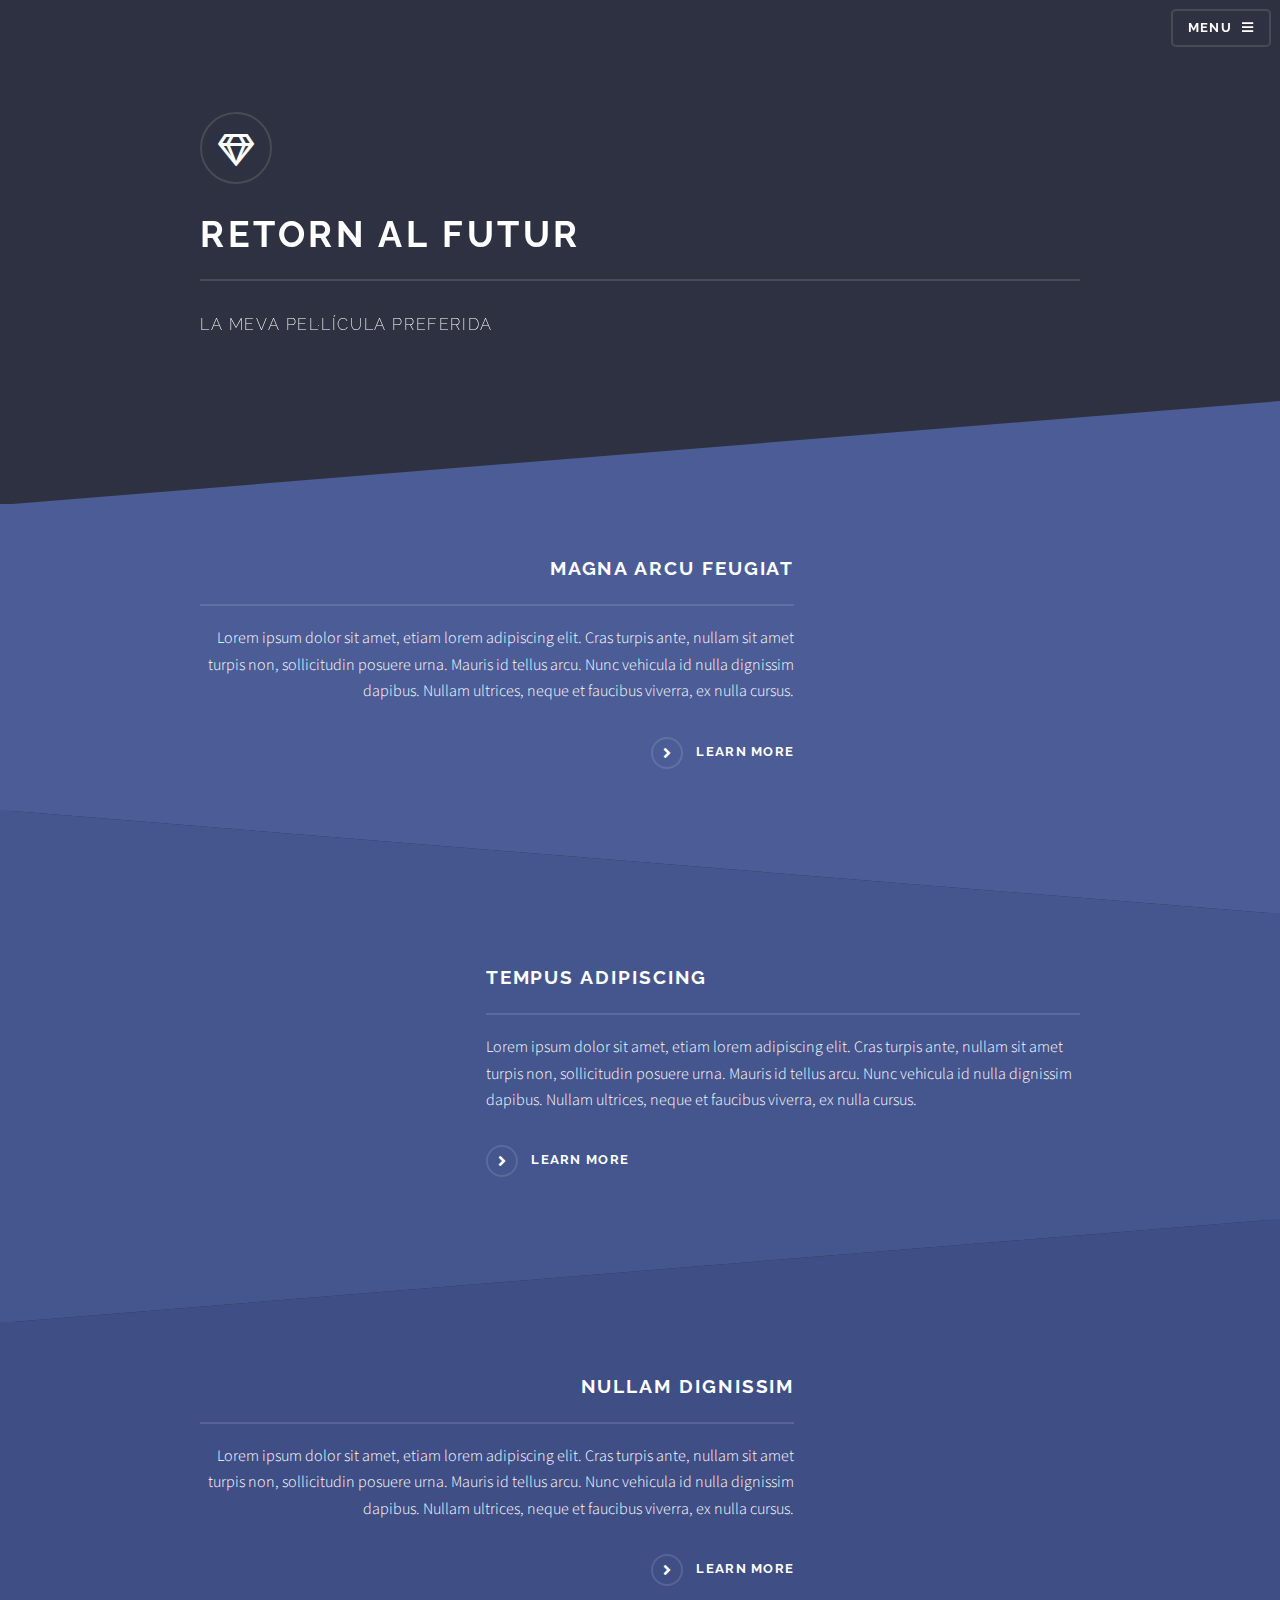
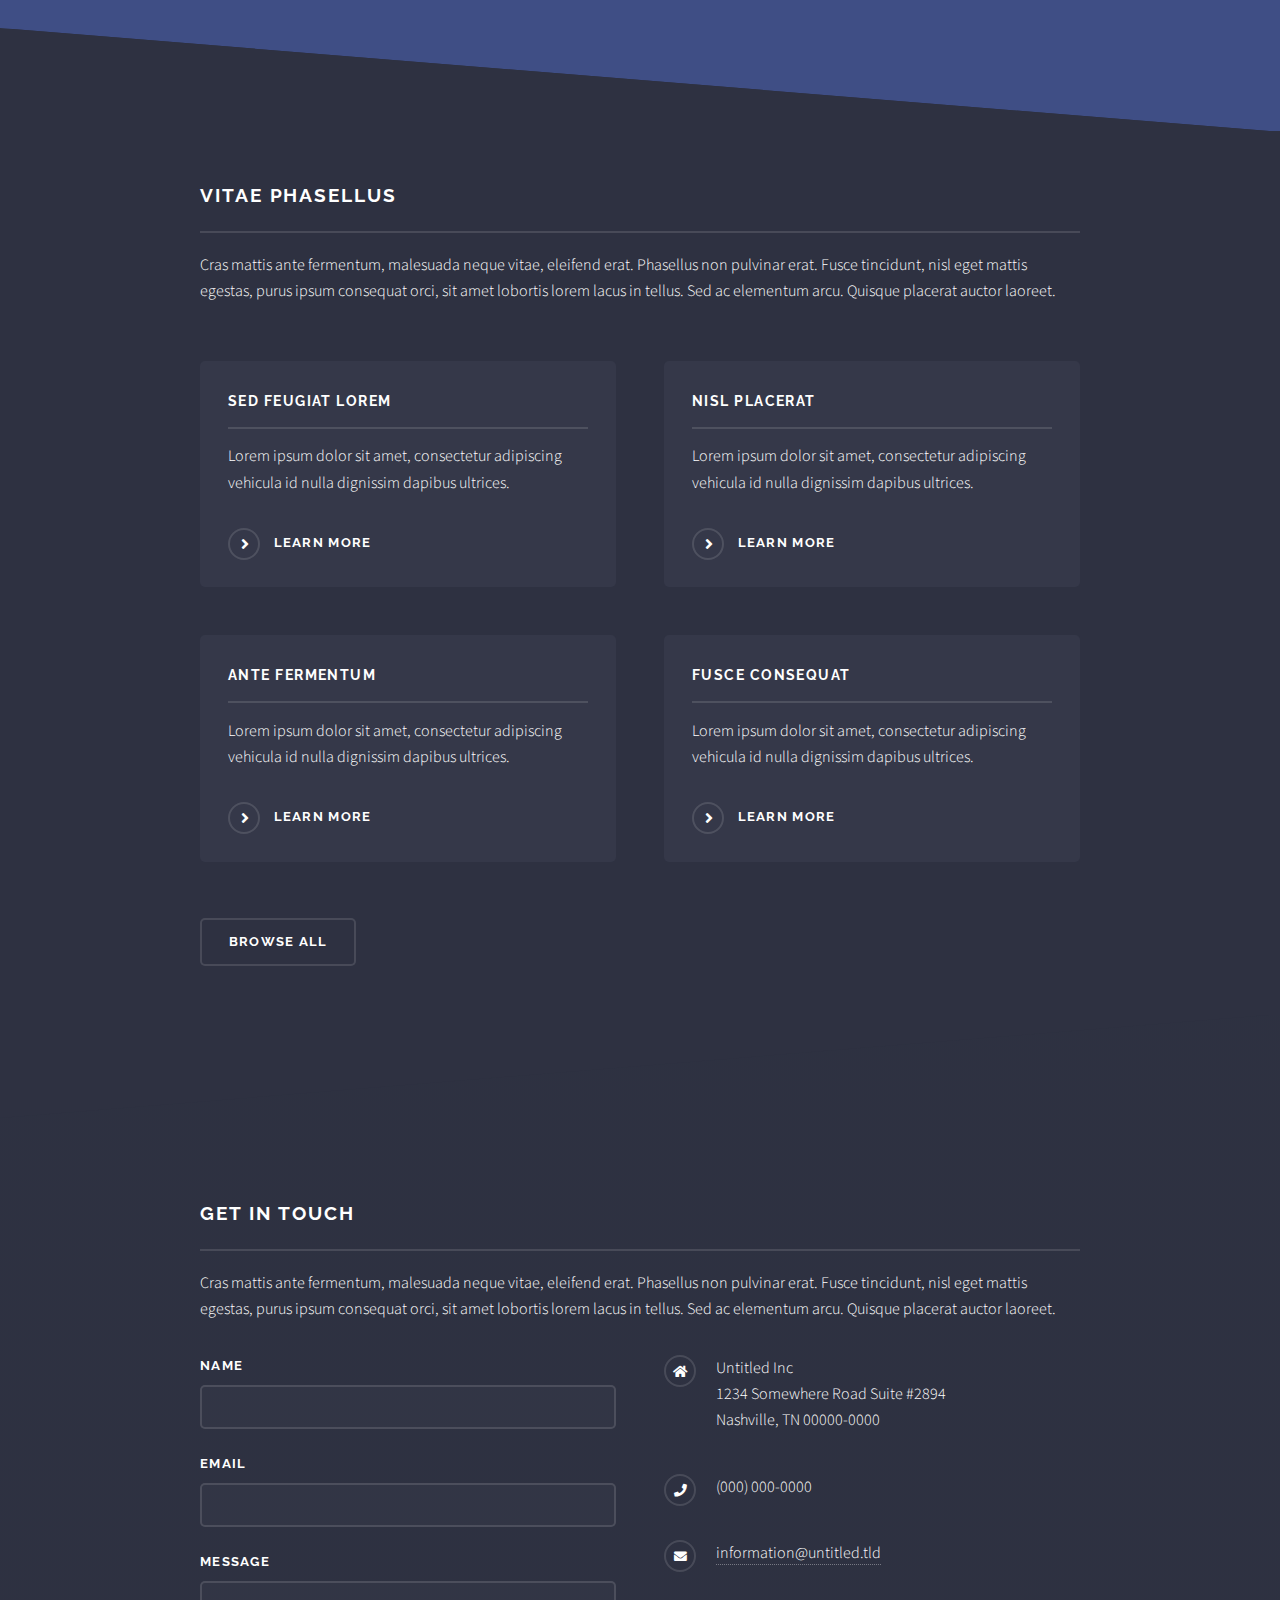
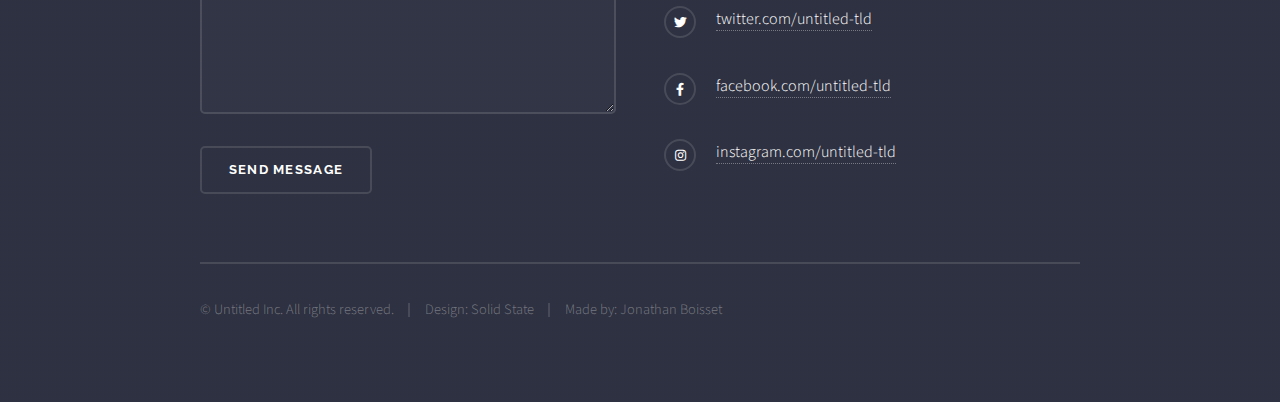
==== Practica4-CSS/Part2/index.html @ 4af4016e "Version 2" ====
<!DOCTYPE HTML>
<!--
	Solid State by HTML5 UP
	html5up.net | @ajlkn
	Free for personal and commercial use under the CCA 3.0 license (html5up.net/license)
-->
<html>
	<head>
		<title>La meva pel·lícula preferida</title>
		<meta charset="utf-8" />
		<meta name="viewport" content="width=device-width, initial-scale=1, user-scalable=no" />
		<link rel="stylesheet" href="assets/css/main.css" />
		<noscript><link rel="stylesheet" href="assets/css/noscript.css" /></noscript>
	</head>
	<body class="is-preload">

		<!-- Page Wrapper -->
			<div id="page-wrapper">

				<!-- Header -->
					<header id="header" class="alt">
						<h1><a href="index.html">La meva pel·lícula preferida</a></h1>
						<nav>
							<a href="#menu">Menu</a>
						</nav>
					</header>

				<!-- Menu -->
					<nav id="menu">
						<div class="inner">
							<h2>Menu</h2>
							<ul class="links">
								<li><a href="#">Inici</a></li>
								<li><a href="#">Biografíes</a></li>
								<li><a href="#">Plataformes</a></li>
								<li><a href="#">Trailer</a></li>
								<li><a href="#">Opinións</a></li>
							</ul>
							<a href="#" class="close">Close</a>
						</div>
					</nav>

				<!-- Banner -->
					<section id="banner">
						<div class="inner">
							<div class="logo"><span class="icon fa-gem"></span></div>
							<h2>RETORN AL FUTUR</h2>
							<p>La meva pel·lícula preferida</p>
						</div>
					</section>

				<!-- Wrapper -->
					<section id="wrapper">

						<!-- One -->
							<section id="one" class="wrapper spotlight style1">
								<div class="inner">
									<a href="#" class="image"><img src="images/pic01.jpg" alt="" /></a>
									<div class="content">
										<h2 class="major">Magna arcu feugiat</h2>
										<p>Lorem ipsum dolor sit amet, etiam lorem adipiscing elit. Cras turpis ante, nullam sit amet turpis non, sollicitudin posuere urna. Mauris id tellus arcu. Nunc vehicula id nulla dignissim dapibus. Nullam ultrices, neque et faucibus viverra, ex nulla cursus.</p>
										<a href="#" class="special">Learn more</a>
									</div>
								</div>
							</section>

						<!-- Two -->
							<section id="two" class="wrapper alt spotlight style2">
								<div class="inner">
									<a href="#" class="image"><img src="images/pic02.jpg" alt="" /></a>
									<div class="content">
										<h2 class="major">Tempus adipiscing</h2>
										<p>Lorem ipsum dolor sit amet, etiam lorem adipiscing elit. Cras turpis ante, nullam sit amet turpis non, sollicitudin posuere urna. Mauris id tellus arcu. Nunc vehicula id nulla dignissim dapibus. Nullam ultrices, neque et faucibus viverra, ex nulla cursus.</p>
										<a href="#" class="special">Learn more</a>
									</div>
								</div>
							</section>

						<!-- Three -->
							<section id="three" class="wrapper spotlight style3">
								<div class="inner">
									<a href="#" class="image"><img src="images/pic03.jpg" alt="" /></a>
									<div class="content">
										<h2 class="major">Nullam dignissim</h2>
										<p>Lorem ipsum dolor sit amet, etiam lorem adipiscing elit. Cras turpis ante, nullam sit amet turpis non, sollicitudin posuere urna. Mauris id tellus arcu. Nunc vehicula id nulla dignissim dapibus. Nullam ultrices, neque et faucibus viverra, ex nulla cursus.</p>
										<a href="#" class="special">Learn more</a>
									</div>
								</div>
							</section>

						<!-- Four -->
							<section id="four" class="wrapper alt style1">
								<div class="inner">
									<h2 class="major">Vitae phasellus</h2>
									<p>Cras mattis ante fermentum, malesuada neque vitae, eleifend erat. Phasellus non pulvinar erat. Fusce tincidunt, nisl eget mattis egestas, purus ipsum consequat orci, sit amet lobortis lorem lacus in tellus. Sed ac elementum arcu. Quisque placerat auctor laoreet.</p>
									<section class="features">
										<article>
											<a href="#" class="image"><img src="images/pic04.jpg" alt="" /></a>
											<h3 class="major">Sed feugiat lorem</h3>
											<p>Lorem ipsum dolor sit amet, consectetur adipiscing vehicula id nulla dignissim dapibus ultrices.</p>
											<a href="#" class="special">Learn more</a>
										</article>
										<article>
											<a href="#" class="image"><img src="images/pic05.jpg" alt="" /></a>
											<h3 class="major">Nisl placerat</h3>
											<p>Lorem ipsum dolor sit amet, consectetur adipiscing vehicula id nulla dignissim dapibus ultrices.</p>
											<a href="#" class="special">Learn more</a>
										</article>
										<article>
											<a href="#" class="image"><img src="images/pic06.jpg" alt="" /></a>
											<h3 class="major">Ante fermentum</h3>
											<p>Lorem ipsum dolor sit amet, consectetur adipiscing vehicula id nulla dignissim dapibus ultrices.</p>
											<a href="#" class="special">Learn more</a>
										</article>
										<article>
											<a href="#" class="image"><img src="images/pic07.jpg" alt="" /></a>
											<h3 class="major">Fusce consequat</h3>
											<p>Lorem ipsum dolor sit amet, consectetur adipiscing vehicula id nulla dignissim dapibus ultrices.</p>
											<a href="#" class="special">Learn more</a>
										</article>
									</section>
									<ul class="actions">
										<li><a href="#" class="button">Browse All</a></li>
									</ul>
								</div>
							</section>

					</section>

				<!-- Footer -->
					<section id="footer">
						<div class="inner">
							<h2 class="major">Get in touch</h2>
							<p>Cras mattis ante fermentum, malesuada neque vitae, eleifend erat. Phasellus non pulvinar erat. Fusce tincidunt, nisl eget mattis egestas, purus ipsum consequat orci, sit amet lobortis lorem lacus in tellus. Sed ac elementum arcu. Quisque placerat auctor laoreet.</p>
							<form method="post" action="#">
								<div class="fields">
									<div class="field">
										<label for="name">Name</label>
										<input type="text" name="name" id="name" />
									</div>
									<div class="field">
										<label for="email">Email</label>
										<input type="email" name="email" id="email" />
									</div>
									<div class="field">
										<label for="message">Message</label>
										<textarea name="message" id="message" rows="4"></textarea>
									</div>
								</div>
								<ul class="actions">
									<li><input type="submit" value="Send Message" /></li>
								</ul>
							</form>
							<ul class="contact">
								<li class="icon solid fa-home">
									Untitled Inc<br />
									1234 Somewhere Road Suite #2894<br />
									Nashville, TN 00000-0000
								</li>
								<li class="icon solid fa-phone">(000) 000-0000</li>
								<li class="icon solid fa-envelope"><a href="#">information@untitled.tld</a></li>
								<li class="icon brands fa-twitter"><a href="#">twitter.com/untitled-tld</a></li>
								<li class="icon brands fa-facebook-f"><a href="#">facebook.com/untitled-tld</a></li>
								<li class="icon brands fa-instagram"><a href="#">instagram.com/untitled-tld</a></li>
							</ul>
							<ul class="copyright">
								<li>&copy; Untitled Inc. All rights reserved.</li><li>Design: Solid State</li><li>Made by: Jonathan Boisset</li>
							</ul>
						</div>
					</section>

			</div>

		<!-- Scripts -->
			<script src="assets/js/jquery.min.js"></script>
			<script src="assets/js/jquery.scrollex.min.js"></script>
			<script src="assets/js/browser.min.js"></script>
			<script src="assets/js/breakpoints.min.js"></script>
			<script src="assets/js/util.js"></script>
			<script src="assets/js/main.js"></script>

	</body>
</html>
---- Practica4-CSS/Part2/assets/css/main.css ----
@import url(fontawesome-all.min.css);
@import url("https://fonts.googleapis.com/css?family=Raleway:200,700|Source+Sans+Pro:300,600,300italic,600italic");

/*
	Solid State by HTML5 UP
	html5up.net | @ajlkn
	Free for personal and commercial use under the CCA 3.0 license (html5up.net/license)
*/

html, body, div, span, applet, object,
iframe, h1, h2, h3, h4, h5, h6, p, blockquote,
pre, a, abbr, acronym, address, big, cite,
code, del, dfn, em, img, ins, kbd, q, s, samp,
small, strike, strong, sub, sup, tt, var, b,
u, i, center, dl, dt, dd, ol, ul, li, fieldset,
form, label, legend, table, caption, tbody,
tfoot, thead, tr, th, td, article, aside,
canvas, details, embed, figure, figcaption,
footer, header, hgroup, menu, nav, output, ruby,
section, summary, time, mark, audio, video {
	margin: 0;
	padding: 0;
	border: 0;
	font-size: 100%;
	font: inherit;
	vertical-align: baseline;}

article, aside, details, figcaption, figure,
footer, header, hgroup, menu, nav, section {
	display: block;}

body {
	line-height: 1;
}

ol, ul {
	list-style: none;
}

blockquote, q {
	quotes: none;
}

	blockquote:before, blockquote:after, q:before, q:after {
		content: '';
		content: none;
	}

table {
	border-collapse: collapse;
	border-spacing: 0;
}

body {
	-webkit-text-size-adjust: none;
}

mark {
	background-color: transparent;
	color: inherit;
}

input::-moz-focus-inner {
	border: 0;
	padding: 0;
}

input, select, textarea {
	-moz-appearance: none;
	-webkit-appearance: none;
	-ms-appearance: none;
	appearance: none;
}

/* Basic */

	@-ms-viewport {
		width: device-width;
	}

	body {
		-ms-overflow-style: scrollbar;
	}

	@media screen and (max-width: 480px) {

		html, body {
			min-width: 320px;
		}

	}

	html {
		box-sizing: border-box;
	}

	*, *:before, *:after {
		box-sizing: inherit;
	}

	body {
		background-color: #2e3141;
		background-image: linear-gradient(to top, rgba(46, 49, 65, 0.8), rgba(46, 49, 65, 0.8)), url("../../images/bg.jpg");
		background-size: auto, cover;
		background-attachment: fixed, fixed;
		background-position: center, center;
	}

		body.is-preload *, body.is-preload *:before, body.is-preload *:after {
			-moz-animation: none !important;
			-webkit-animation: none !important;
			-ms-animation: none !important;
			animation: none !important;
			-moz-transition: none !important;
			-webkit-transition: none !important;
			-ms-transition: none !important;
			transition: none !important;
		}

/* Type */

	body, input, select, textarea {
		color: #ffffff;
		font-family: "Source Sans Pro", Helvetica, sans-serif;
		font-size: 16.5pt;
		font-weight: 300;
		line-height: 1.65;
	}

		@media screen and (max-width: 1680px) {

			body, input, select, textarea {
				font-size: 13pt;
			}

		}

		@media screen and (max-width: 1280px) {

			body, input, select, textarea {
				font-size: 12pt;
			}

		}

		@media screen and (max-width: 980px) {

			body, input, select, textarea {
				font-size: 12pt;
			}

		}

		@media screen and (max-width: 736px) {

			body, input, select, textarea {
				font-size: 12pt;
			}

		}

		@media screen and (max-width: 480px) {

			body, input, select, textarea {
				font-size: 12pt;
			}

		}

	a {
		-moz-transition: color 0.2s ease-in-out, border-bottom-color 0.2s ease-in-out;
		-webkit-transition: color 0.2s ease-in-out, border-bottom-color 0.2s ease-in-out;
		-ms-transition: color 0.2s ease-in-out, border-bottom-color 0.2s ease-in-out;
		transition: color 0.2s ease-in-out, border-bottom-color 0.2s ease-in-out;
		border-bottom: dotted 1px rgba(255, 255, 255, 0.35);
		color: #ffffff;
		text-decoration: none;
	}

		a:hover {
			border-bottom-color: transparent;
			color: #ffffff !important;
		}

		a.special:not(.button) {
			text-decoration: none;
			border-bottom: 0;
			display: block;
			font-family: Raleway, Helvetica, sans-serif;
			font-size: 0.8em;
			font-weight: 700;
			letter-spacing: 0.1em;
			margin: 0 0 2em 0;
			text-transform: uppercase;
		}

			a.special:not(.button):before {
				-moz-osx-font-smoothing: grayscale;
				-webkit-font-smoothing: antialiased;
				display: inline-block;
				font-style: normal;
				font-variant: normal;
				text-rendering: auto;
				line-height: 1;
				text-transform: none !important;
				font-family: 'Font Awesome 5 Free';
				font-weight: 900;
			}

			a.special:not(.button):before {
				-moz-transition: background-color 0.2s ease-in-out;
				-webkit-transition: background-color 0.2s ease-in-out;
				-ms-transition: background-color 0.2s ease-in-out;
				transition: background-color 0.2s ease-in-out;
				border-radius: 100%;
				border: solid 2px rgba(255, 255, 255, 0.125);
				content: '\f105';
				display: inline-block;
				font-size: 1.25em;
				height: 2em;
				line-height: 1.75em;
				margin-right: 0.85em;
				text-align: center;
				text-indent: 0.15em;
				vertical-align: middle;
				width: 2em;
			}

			a.special:not(.button):hover:before {
				background-color: rgba(255, 255, 255, 0.025);
			}

			a.special:not(.button):active:before {
				background-color: rgba(255, 255, 255, 0.075);
			}

	strong, b {
		color: #ffffff;
		font-weight: 600;
	}

	em, i {
		font-style: italic;
	}

	p {
		margin: 0 0 2em 0;
	}

	h1, h2, h3, h4, h5, h6 {
		color: #ffffff;
		font-family: Raleway, Helvetica, sans-serif;
		font-weight: 700;
		letter-spacing: 0.1em;
		margin: 0 0 1em 0;
		text-transform: uppercase;
	}

		h1 a, h2 a, h3 a, h4 a, h5 a, h6 a {
			color: inherit;
			text-decoration: none;
			border-bottom: 0;
		}

		h1 span, h2 span, h3 span, h4 span, h5 span, h6 span {
			font-weight: 200;
		}

		h1.major, h2.major, h3.major, h4.major, h5.major, h6.major {
			padding-bottom: 1em;
			border-bottom: solid 2px rgba(255, 255, 255, 0.125);
		}

	h2 {
		font-size: 1.2em;
	}

	h3 {
		font-size: 0.9em;
	}

	h4 {
		font-size: 0.7em;
	}

	h5 {
		font-size: 0.7em;
	}

	h6 {
		font-size: 0.7em;
	}

	@media screen and (max-width: 736px) {

		h2 {
			font-size: 1em;
		}

		h3 {
			font-size: 0.8em;
		}

	}

	sub {
		font-size: 0.8em;
		position: relative;
		top: 0.5em;
	}

	sup {
		font-size: 0.8em;
		position: relative;
		top: -0.5em;
	}

	blockquote {
		border-left: solid 4px rgba(255, 255, 255, 0.125);
		font-style: italic;
		margin: 0 0 2em 0;
		padding: 0.5em 0 0.5em 2em;
	}

	code {
		background: rgba(255, 255, 255, 0.025);
		border-radius: 5px;
		border: solid 2px rgba(255, 255, 255, 0.125);
		font-family: "Courier New", monospace;
		font-size: 0.9em;
		margin: 0 0.25em;
		padding: 0.25em 0.65em;
	}

	pre {
		-webkit-overflow-scrolling: touch;
		font-family: "Courier New", monospace;
		font-size: 0.9em;
		margin: 0 0 2em 0;
	}

		pre code {
			display: block;
			line-height: 1.75em;
			padding: 1em 1.5em;
			overflow-x: auto;
		}

	hr {
		border: 0;
		border-bottom: solid 2px rgba(255, 255, 255, 0.125);
		margin: 2.5em 0;
	}

		hr.major {
			margin: 4em 0;
		}

	.align-left {
		text-align: left;
	}

	.align-center {
		text-align: center;
	}

	.align-right {
		text-align: right;
	}

/* Row */

	.row {
		display: flex;
		flex-wrap: wrap;
		box-sizing: border-box;
		align-items: stretch;
	}

		.row > * {
			box-sizing: border-box;
		}

		.row.gtr-uniform > * > :last-child {
			margin-bottom: 0;
		}

		.row.aln-left {
			justify-content: flex-start;
		}

		.row.aln-center {
			justify-content: center;
		}

		.row.aln-right {
			justify-content: flex-end;
		}

		.row.aln-top {
			align-items: flex-start;
		}

		.row.aln-middle {
			align-items: center;
		}

		.row.aln-bottom {
			align-items: flex-end;
		}

		.row > .imp {
			order: -1;
		}

		.row > .col-1 {
			width: 8.33333%;
		}

		.row > .off-1 {
			margin-left: 8.33333%;
		}

		.row > .col-2 {
			width: 16.66667%;
		}

		.row > .off-2 {
			margin-left: 16.66667%;
		}

		.row > .col-3 {
			width: 25%;
		}

		.row > .off-3 {
			margin-left: 25%;
		}

		.row > .col-4 {
			width: 33.33333%;
		}

		.row > .off-4 {
			margin-left: 33.33333%;
		}

		.row > .col-5 {
			width: 41.66667%;
		}

		.row > .off-5 {
			margin-left: 41.66667%;
		}

		.row > .col-6 {
			width: 50%;
		}

		.row > .off-6 {
			margin-left: 50%;
		}

		.row > .col-7 {
			width: 58.33333%;
		}

		.row > .off-7 {
			margin-left: 58.33333%;
		}

		.row > .col-8 {
			width: 66.66667%;
		}

		.row > .off-8 {
			margin-left: 66.66667%;
		}

		.row > .col-9 {
			width: 75%;
		}

		.row > .off-9 {
			margin-left: 75%;
		}

		.row > .col-10 {
			width: 83.33333%;
		}

		.row > .off-10 {
			margin-left: 83.33333%;
		}

		.row > .col-11 {
			width: 91.66667%;
		}

		.row > .off-11 {
			margin-left: 91.66667%;
		}

		.row > .col-12 {
			width: 100%;
		}

		.row > .off-12 {
			margin-left: 100%;
		}

		.row.gtr-0 {
			margin-top: 0;
			margin-left: 0em;
		}

			.row.gtr-0 > * {
				padding: 0 0 0 0em;
			}

			.row.gtr-0.gtr-uniform {
				margin-top: 0em;
			}

				.row.gtr-0.gtr-uniform > * {
					padding-top: 0em;
				}

		.row.gtr-25 {
			margin-top: 0;
			margin-left: -0.4375em;
		}

			.row.gtr-25 > * {
				padding: 0 0 0 0.4375em;
			}

			.row.gtr-25.gtr-uniform {
				margin-top: -0.4375em;
			}

				.row.gtr-25.gtr-uniform > * {
					padding-top: 0.4375em;
				}

		.row.gtr-50 {
			margin-top: 0;
			margin-left: -0.875em;
		}

			.row.gtr-50 > * {
				padding: 0 0 0 0.875em;
			}

			.row.gtr-50.gtr-uniform {
				margin-top: -0.875em;
			}

				.row.gtr-50.gtr-uniform > * {
					padding-top: 0.875em;
				}

		.row {
			margin-top: 0;
			margin-left: -1.75em;
		}

			.row > * {
				padding: 0 0 0 1.75em;
			}

			.row.gtr-uniform {
				margin-top: -1.75em;
			}

				.row.gtr-uniform > * {
					padding-top: 1.75em;
				}

		.row.gtr-150 {
			margin-top: 0;
			margin-left: -2.625em;
		}

			.row.gtr-150 > * {
				padding: 0 0 0 2.625em;
			}

			.row.gtr-150.gtr-uniform {
				margin-top: -2.625em;
			}

				.row.gtr-150.gtr-uniform > * {
					padding-top: 2.625em;
				}

		.row.gtr-200 {
			margin-top: 0;
			margin-left: -3.5em;
		}

			.row.gtr-200 > * {
				padding: 0 0 0 3.5em;
			}

			.row.gtr-200.gtr-uniform {
				margin-top: -3.5em;
			}

				.row.gtr-200.gtr-uniform > * {
					padding-top: 3.5em;
				}

		@media screen and (max-width: 1680px) {

			.row {
				display: flex;
				flex-wrap: wrap;
				box-sizing: border-box;
				align-items: stretch;
			}

				.row > * {
					box-sizing: border-box;
				}

				.row.gtr-uniform > * > :last-child {
					margin-bottom: 0;
				}

				.row.aln-left {
					justify-content: flex-start;
				}

				.row.aln-center {
					justify-content: center;
				}

				.row.aln-right {
					justify-content: flex-end;
				}

				.row.aln-top {
					align-items: flex-start;
				}

				.row.aln-middle {
					align-items: center;
				}

				.row.aln-bottom {
					align-items: flex-end;
				}

				.row > .imp-xlarge {
					order: -1;
				}

				.row > .col-1-xlarge {
					width: 8.33333%;
				}

				.row > .off-1-xlarge {
					margin-left: 8.33333%;
				}

				.row > .col-2-xlarge {
					width: 16.66667%;
				}

				.row > .off-2-xlarge {
					margin-left: 16.66667%;
				}

				.row > .col-3-xlarge {
					width: 25%;
				}

				.row > .off-3-xlarge {
					margin-left: 25%;
				}

				.row > .col-4-xlarge {
					width: 33.33333%;
				}

				.row > .off-4-xlarge {
					margin-left: 33.33333%;
				}

				.row > .col-5-xlarge {
					width: 41.66667%;
				}

				.row > .off-5-xlarge {
					margin-left: 41.66667%;
				}

				.row > .col-6-xlarge {
					width: 50%;
				}

				.row > .off-6-xlarge {
					margin-left: 50%;
				}

				.row > .col-7-xlarge {
					width: 58.33333%;
				}

				.row > .off-7-xlarge {
					margin-left: 58.33333%;
				}

				.row > .col-8-xlarge {
					width: 66.66667%;
				}

				.row > .off-8-xlarge {
					margin-left: 66.66667%;
				}

				.row > .col-9-xlarge {
					width: 75%;
				}

				.row > .off-9-xlarge {
					margin-left: 75%;
				}

				.row > .col-10-xlarge {
					width: 83.33333%;
				}

				.row > .off-10-xlarge {
					margin-left: 83.33333%;
				}

				.row > .col-11-xlarge {
					width: 91.66667%;
				}

				.row > .off-11-xlarge {
					margin-left: 91.66667%;
				}

				.row > .col-12-xlarge {
					width: 100%;
				}

				.row > .off-12-xlarge {
					margin-left: 100%;
				}

				.row.gtr-0 {
					margin-top: 0;
					margin-left: 0em;
				}

					.row.gtr-0 > * {
						padding: 0 0 0 0em;
					}

					.row.gtr-0.gtr-uniform {
						margin-top: 0em;
					}

						.row.gtr-0.gtr-uniform > * {
							padding-top: 0em;
						}

				.row.gtr-25 {
					margin-top: 0;
					margin-left: -0.4375em;
				}

					.row.gtr-25 > * {
						padding: 0 0 0 0.4375em;
					}

					.row.gtr-25.gtr-uniform {
						margin-top: -0.4375em;
					}

						.row.gtr-25.gtr-uniform > * {
							padding-top: 0.4375em;
						}

				.row.gtr-50 {
					margin-top: 0;
					margin-left: -0.875em;
				}

					.row.gtr-50 > * {
						padding: 0 0 0 0.875em;
					}

					.row.gtr-50.gtr-uniform {
						margin-top: -0.875em;
					}

						.row.gtr-50.gtr-uniform > * {
							padding-top: 0.875em;
						}

				.row {
					margin-top: 0;
					margin-left: -1.75em;
				}

					.row > * {
						padding: 0 0 0 1.75em;
					}

					.row.gtr-uniform {
						margin-top: -1.75em;
					}

						.row.gtr-uniform > * {
							padding-top: 1.75em;
						}

				.row.gtr-150 {
					margin-top: 0;
					margin-left: -2.625em;
				}

					.row.gtr-150 > * {
						padding: 0 0 0 2.625em;
					}

					.row.gtr-150.gtr-uniform {
						margin-top: -2.625em;
					}

						.row.gtr-150.gtr-uniform > * {
							padding-top: 2.625em;
						}

				.row.gtr-200 {
					margin-top: 0;
					margin-left: -3.5em;
				}

					.row.gtr-200 > * {
						padding: 0 0 0 3.5em;
					}

					.row.gtr-200.gtr-uniform {
						margin-top: -3.5em;
					}

						.row.gtr-200.gtr-uniform > * {
							padding-top: 3.5em;
						}

		}

		@media screen and (max-width: 1280px) {

			.row {
				display: flex;
				flex-wrap: wrap;
				box-sizing: border-box;
				align-items: stretch;
			}

				.row > * {
					box-sizing: border-box;
				}

				.row.gtr-uniform > * > :last-child {
					margin-bottom: 0;
				}

				.row.aln-left {
					justify-content: flex-start;
				}

				.row.aln-center {
					justify-content: center;
				}

				.row.aln-right {
					justify-content: flex-end;
				}

				.row.aln-top {
					align-items: flex-start;
				}

				.row.aln-middle {
					align-items: center;
				}

				.row.aln-bottom {
					align-items: flex-end;
				}

				.row > .imp-large {
					order: -1;
				}

				.row > .col-1-large {
					width: 8.33333%;
				}

				.row > .off-1-large {
					margin-left: 8.33333%;
				}

				.row > .col-2-large {
					width: 16.66667%;
				}

				.row > .off-2-large {
					margin-left: 16.66667%;
				}

				.row > .col-3-large {
					width: 25%;
				}

				.row > .off-3-large {
					margin-left: 25%;
				}

				.row > .col-4-large {
					width: 33.33333%;
				}

				.row > .off-4-large {
					margin-left: 33.33333%;
				}

				.row > .col-5-large {
					width: 41.66667%;
				}

				.row > .off-5-large {
					margin-left: 41.66667%;
				}

				.row > .col-6-large {
					width: 50%;
				}

				.row > .off-6-large {
					margin-left: 50%;
				}

				.row > .col-7-large {
					width: 58.33333%;
				}

				.row > .off-7-large {
					margin-left: 58.33333%;
				}

				.row > .col-8-large {
					width: 66.66667%;
				}

				.row > .off-8-large {
					margin-left: 66.66667%;
				}

				.row > .col-9-large {
					width: 75%;
				}

				.row > .off-9-large {
					margin-left: 75%;
				}

				.row > .col-10-large {
					width: 83.33333%;
				}

				.row > .off-10-large {
					margin-left: 83.33333%;
				}

				.row > .col-11-large {
					width: 91.66667%;
				}

				.row > .off-11-large {
					margin-left: 91.66667%;
				}

				.row > .col-12-large {
					width: 100%;
				}

				.row > .off-12-large {
					margin-left: 100%;
				}

				.row.gtr-0 {
					margin-top: 0;
					margin-left: 0em;
				}

					.row.gtr-0 > * {
						padding: 0 0 0 0em;
					}

					.row.gtr-0.gtr-uniform {
						margin-top: 0em;
					}

						.row.gtr-0.gtr-uniform > * {
							padding-top: 0em;
						}

				.row.gtr-25 {
					margin-top: 0;
					margin-left: -0.4375em;
				}

					.row.gtr-25 > * {
						padding: 0 0 0 0.4375em;
					}

					.row.gtr-25.gtr-uniform {
						margin-top: -0.4375em;
					}

						.row.gtr-25.gtr-uniform > * {
							padding-top: 0.4375em;
						}

				.row.gtr-50 {
					margin-top: 0;
					margin-left: -0.875em;
				}

					.row.gtr-50 > * {
						padding: 0 0 0 0.875em;
					}

					.row.gtr-50.gtr-uniform {
						margin-top: -0.875em;
					}

						.row.gtr-50.gtr-uniform > * {
							padding-top: 0.875em;
						}

				.row {
					margin-top: 0;
					margin-left: -1.75em;
				}

					.row > * {
						padding: 0 0 0 1.75em;
					}

					.row.gtr-uniform {
						margin-top: -1.75em;
					}

						.row.gtr-uniform > * {
							padding-top: 1.75em;
						}

				.row.gtr-150 {
					margin-top: 0;
					margin-left: -2.625em;
				}

					.row.gtr-150 > * {
						padding: 0 0 0 2.625em;
					}

					.row.gtr-150.gtr-uniform {
						margin-top: -2.625em;
					}

						.row.gtr-150.gtr-uniform > * {
							padding-top: 2.625em;
						}

				.row.gtr-200 {
					margin-top: 0;
					margin-left: -3.5em;
				}

					.row.gtr-200 > * {
						padding: 0 0 0 3.5em;
					}

					.row.gtr-200.gtr-uniform {
						margin-top: -3.5em;
					}

						.row.gtr-200.gtr-uniform > * {
							padding-top: 3.5em;
						}

		}

		@media screen and (max-width: 980px) {

			.row {
				display: flex;
				flex-wrap: wrap;
				box-sizing: border-box;
				align-items: stretch;
			}

				.row > * {
					box-sizing: border-box;
				}

				.row.gtr-uniform > * > :last-child {
					margin-bottom: 0;
				}

				.row.aln-left {
					justify-content: flex-start;
				}

				.row.aln-center {
					justify-content: center;
				}

				.row.aln-right {
					justify-content: flex-end;
				}

				.row.aln-top {
					align-items: flex-start;
				}

				.row.aln-middle {
					align-items: center;
				}

				.row.aln-bottom {
					align-items: flex-end;
				}

				.row > .imp-medium {
					order: -1;
				}

				.row > .col-1-medium {
					width: 8.33333%;
				}

				.row > .off-1-medium {
					margin-left: 8.33333%;
				}

				.row > .col-2-medium {
					width: 16.66667%;
				}

				.row > .off-2-medium {
					margin-left: 16.66667%;
				}

				.row > .col-3-medium {
					width: 25%;
				}

				.row > .off-3-medium {
					margin-left: 25%;
				}

				.row > .col-4-medium {
					width: 33.33333%;
				}

				.row > .off-4-medium {
					margin-left: 33.33333%;
				}

				.row > .col-5-medium {
					width: 41.66667%;
				}

				.row > .off-5-medium {
					margin-left: 41.66667%;
				}

				.row > .col-6-medium {
					width: 50%;
				}

				.row > .off-6-medium {
					margin-left: 50%;
				}

				.row > .col-7-medium {
					width: 58.33333%;
				}

				.row > .off-7-medium {
					margin-left: 58.33333%;
				}

				.row > .col-8-medium {
					width: 66.66667%;
				}

				.row > .off-8-medium {
					margin-left: 66.66667%;
				}

				.row > .col-9-medium {
					width: 75%;
				}

				.row > .off-9-medium {
					margin-left: 75%;
				}

				.row > .col-10-medium {
					width: 83.33333%;
				}

				.row > .off-10-medium {
					margin-left: 83.33333%;
				}

				.row > .col-11-medium {
					width: 91.66667%;
				}

				.row > .off-11-medium {
					margin-left: 91.66667%;
				}

				.row > .col-12-medium {
					width: 100%;
				}

				.row > .off-12-medium {
					margin-left: 100%;
				}

				.row.gtr-0 {
					margin-top: 0;
					margin-left: 0em;
				}

					.row.gtr-0 > * {
						padding: 0 0 0 0em;
					}

					.row.gtr-0.gtr-uniform {
						margin-top: 0em;
					}

						.row.gtr-0.gtr-uniform > * {
							padding-top: 0em;
						}

				.row.gtr-25 {
					margin-top: 0;
					margin-left: -0.4375em;
				}

					.row.gtr-25 > * {
						padding: 0 0 0 0.4375em;
					}

					.row.gtr-25.gtr-uniform {
						margin-top: -0.4375em;
					}

						.row.gtr-25.gtr-uniform > * {
							padding-top: 0.4375em;
						}

				.row.gtr-50 {
					margin-top: 0;
					margin-left: -0.875em;
				}

					.row.gtr-50 > * {
						padding: 0 0 0 0.875em;
					}

					.row.gtr-50.gtr-uniform {
						margin-top: -0.875em;
					}

						.row.gtr-50.gtr-uniform > * {
							padding-top: 0.875em;
						}

				.row {
					margin-top: 0;
					margin-left: -1.75em;
				}

					.row > * {
						padding: 0 0 0 1.75em;
					}

					.row.gtr-uniform {
						margin-top: -1.75em;
					}

						.row.gtr-uniform > * {
							padding-top: 1.75em;
						}

				.row.gtr-150 {
					margin-top: 0;
					margin-left: -2.625em;
				}

					.row.gtr-150 > * {
						padding: 0 0 0 2.625em;
					}

					.row.gtr-150.gtr-uniform {
						margin-top: -2.625em;
					}

						.row.gtr-150.gtr-uniform > * {
							padding-top: 2.625em;
						}

				.row.gtr-200 {
					margin-top: 0;
					margin-left: -3.5em;
				}

					.row.gtr-200 > * {
						padding: 0 0 0 3.5em;
					}

					.row.gtr-200.gtr-uniform {
						margin-top: -3.5em;
					}

						.row.gtr-200.gtr-uniform > * {
							padding-top: 3.5em;
						}

		}

		@media screen and (max-width: 736px) {

			.row {
				display: flex;
				flex-wrap: wrap;
				box-sizing: border-box;
				align-items: stretch;
			}

				.row > * {
					box-sizing: border-box;
				}

				.row.gtr-uniform > * > :last-child {
					margin-bottom: 0;
				}

				.row.aln-left {
					justify-content: flex-start;
				}

				.row.aln-center {
					justify-content: center;
				}

				.row.aln-right {
					justify-content: flex-end;
				}

				.row.aln-top {
					align-items: flex-start;
				}

				.row.aln-middle {
					align-items: center;
				}

				.row.aln-bottom {
					align-items: flex-end;
				}

				.row > .imp-small {
					order: -1;
				}

				.row > .col-1-small {
					width: 8.33333%;
				}

				.row > .off-1-small {
					margin-left: 8.33333%;
				}

				.row > .col-2-small {
					width: 16.66667%;
				}

				.row > .off-2-small {
					margin-left: 16.66667%;
				}

				.row > .col-3-small {
					width: 25%;
				}

				.row > .off-3-small {
					margin-left: 25%;
				}

				.row > .col-4-small {
					width: 33.33333%;
				}

				.row > .off-4-small {
					margin-left: 33.33333%;
				}

				.row > .col-5-small {
					width: 41.66667%;
				}

				.row > .off-5-small {
					margin-left: 41.66667%;
				}

				.row > .col-6-small {
					width: 50%;
				}

				.row > .off-6-small {
					margin-left: 50%;
				}

				.row > .col-7-small {
					width: 58.33333%;
				}

				.row > .off-7-small {
					margin-left: 58.33333%;
				}

				.row > .col-8-small {
					width: 66.66667%;
				}

				.row > .off-8-small {
					margin-left: 66.66667%;
				}

				.row > .col-9-small {
					width: 75%;
				}

				.row > .off-9-small {
					margin-left: 75%;
				}

				.row > .col-10-small {
					width: 83.33333%;
				}

				.row > .off-10-small {
					margin-left: 83.33333%;
				}

				.row > .col-11-small {
					width: 91.66667%;
				}

				.row > .off-11-small {
					margin-left: 91.66667%;
				}

				.row > .col-12-small {
					width: 100%;
				}

				.row > .off-12-small {
					margin-left: 100%;
				}

				.row.gtr-0 {
					margin-top: 0;
					margin-left: 0em;
				}

					.row.gtr-0 > * {
						padding: 0 0 0 0em;
					}

					.row.gtr-0.gtr-uniform {
						margin-top: 0em;
					}

						.row.gtr-0.gtr-uniform > * {
							padding-top: 0em;
						}

				.row.gtr-25 {
					margin-top: 0;
					margin-left: -0.3125em;
				}

					.row.gtr-25 > * {
						padding: 0 0 0 0.3125em;
					}

					.row.gtr-25.gtr-uniform {
						margin-top: -0.3125em;
					}

						.row.gtr-25.gtr-uniform > * {
							padding-top: 0.3125em;
						}

				.row.gtr-50 {
					margin-top: 0;
					margin-left: -0.625em;
				}

					.row.gtr-50 > * {
						padding: 0 0 0 0.625em;
					}

					.row.gtr-50.gtr-uniform {
						margin-top: -0.625em;
					}

						.row.gtr-50.gtr-uniform > * {
							padding-top: 0.625em;
						}

				.row {
					margin-top: 0;
					margin-left: -1.25em;
				}

					.row > * {
						padding: 0 0 0 1.25em;
					}

					.row.gtr-uniform {
						margin-top: -1.25em;
					}

						.row.gtr-uniform > * {
							padding-top: 1.25em;
						}

				.row.gtr-150 {
					margin-top: 0;
					margin-left: -1.875em;
				}

					.row.gtr-150 > * {
						padding: 0 0 0 1.875em;
					}

					.row.gtr-150.gtr-uniform {
						margin-top: -1.875em;
					}

						.row.gtr-150.gtr-uniform > * {
							padding-top: 1.875em;
						}

				.row.gtr-200 {
					margin-top: 0;
					margin-left: -2.5em;
				}

					.row.gtr-200 > * {
						padding: 0 0 0 2.5em;
					}

					.row.gtr-200.gtr-uniform {
						margin-top: -2.5em;
					}

						.row.gtr-200.gtr-uniform > * {
							padding-top: 2.5em;
						}

		}

		@media screen and (max-width: 480px) {

			.row {
				display: flex;
				flex-wrap: wrap;
				box-sizing: border-box;
				align-items: stretch;
			}

				.row > * {
					box-sizing: border-box;
				}

				.row.gtr-uniform > * > :last-child {
					margin-bottom: 0;
				}

				.row.aln-left {
					justify-content: flex-start;
				}

				.row.aln-center {
					justify-content: center;
				}

				.row.aln-right {
					justify-content: flex-end;
				}

				.row.aln-top {
					align-items: flex-start;
				}

				.row.aln-middle {
					align-items: center;
				}

				.row.aln-bottom {
					align-items: flex-end;
				}

				.row > .imp-xsmall {
					order: -1;
				}

				.row > .col-1-xsmall {
					width: 8.33333%;
				}

				.row > .off-1-xsmall {
					margin-left: 8.33333%;
				}

				.row > .col-2-xsmall {
					width: 16.66667%;
				}

				.row > .off-2-xsmall {
					margin-left: 16.66667%;
				}

				.row > .col-3-xsmall {
					width: 25%;
				}

				.row > .off-3-xsmall {
					margin-left: 25%;
				}

				.row > .col-4-xsmall {
					width: 33.33333%;
				}

				.row > .off-4-xsmall {
					margin-left: 33.33333%;
				}

				.row > .col-5-xsmall {
					width: 41.66667%;
				}

				.row > .off-5-xsmall {
					margin-left: 41.66667%;
				}

				.row > .col-6-xsmall {
					width: 50%;
				}

				.row > .off-6-xsmall {
					margin-left: 50%;
				}

				.row > .col-7-xsmall {
					width: 58.33333%;
				}

				.row > .off-7-xsmall {
					margin-left: 58.33333%;
				}

				.row > .col-8-xsmall {
					width: 66.66667%;
				}

				.row > .off-8-xsmall {
					margin-left: 66.66667%;
				}

				.row > .col-9-xsmall {
					width: 75%;
				}

				.row > .off-9-xsmall {
					margin-left: 75%;
				}

				.row > .col-10-xsmall {
					width: 83.33333%;
				}

				.row > .off-10-xsmall {
					margin-left: 83.33333%;
				}

				.row > .col-11-xsmall {
					width: 91.66667%;
				}

				.row > .off-11-xsmall {
					margin-left: 91.66667%;
				}

				.row > .col-12-xsmall {
					width: 100%;
				}

				.row > .off-12-xsmall {
					margin-left: 100%;
				}

				.row.gtr-0 {
					margin-top: 0;
					margin-left: 0em;
				}

					.row.gtr-0 > * {
						padding: 0 0 0 0em;
					}

					.row.gtr-0.gtr-uniform {
						margin-top: 0em;
					}

						.row.gtr-0.gtr-uniform > * {
							padding-top: 0em;
						}

				.row.gtr-25 {
					margin-top: 0;
					margin-left: -0.3125em;
				}

					.row.gtr-25 > * {
						padding: 0 0 0 0.3125em;
					}

					.row.gtr-25.gtr-uniform {
						margin-top: -0.3125em;
					}

						.row.gtr-25.gtr-uniform > * {
							padding-top: 0.3125em;
						}

				.row.gtr-50 {
					margin-top: 0;
					margin-left: -0.625em;
				}

					.row.gtr-50 > * {
						padding: 0 0 0 0.625em;
					}

					.row.gtr-50.gtr-uniform {
						margin-top: -0.625em;
					}

						.row.gtr-50.gtr-uniform > * {
							padding-top: 0.625em;
						}

				.row {
					margin-top: 0;
					margin-left: -1.25em;
				}

					.row > * {
						padding: 0 0 0 1.25em;
					}

					.row.gtr-uniform {
						margin-top: -1.25em;
					}

						.row.gtr-uniform > * {
							padding-top: 1.25em;
						}

				.row.gtr-150 {
					margin-top: 0;
					margin-left: -1.875em;
				}

					.row.gtr-150 > * {
						padding: 0 0 0 1.875em;
					}

					.row.gtr-150.gtr-uniform {
						margin-top: -1.875em;
					}

						.row.gtr-150.gtr-uniform > * {
							padding-top: 1.875em;
						}

				.row.gtr-200 {
					margin-top: 0;
					margin-left: -2.5em;
				}

					.row.gtr-200 > * {
						padding: 0 0 0 2.5em;
					}

					.row.gtr-200.gtr-uniform {
						margin-top: -2.5em;
					}

						.row.gtr-200.gtr-uniform > * {
							padding-top: 2.5em;
						}

		}

		@media screen and (max-width: 360px) {

			.row {
				display: flex;
				flex-wrap: wrap;
				box-sizing: border-box;
				align-items: stretch;
			}

				.row > * {
					box-sizing: border-box;
				}

				.row.gtr-uniform > * > :last-child {
					margin-bottom: 0;
				}

				.row.aln-left {
					justify-content: flex-start;
				}

				.row.aln-center {
					justify-content: center;
				}

				.row.aln-right {
					justify-content: flex-end;
				}

				.row.aln-top {
					align-items: flex-start;
				}

				.row.aln-middle {
					align-items: center;
				}

				.row.aln-bottom {
					align-items: flex-end;
				}

				.row > .imp-xxsmall {
					order: -1;
				}

				.row > .col-1-xxsmall {
					width: 8.33333%;
				}

				.row > .off-1-xxsmall {
					margin-left: 8.33333%;
				}

				.row > .col-2-xxsmall {
					width: 16.66667%;
				}

				.row > .off-2-xxsmall {
					margin-left: 16.66667%;
				}

				.row > .col-3-xxsmall {
					width: 25%;
				}

				.row > .off-3-xxsmall {
					margin-left: 25%;
				}

				.row > .col-4-xxsmall {
					width: 33.33333%;
				}

				.row > .off-4-xxsmall {
					margin-left: 33.33333%;
				}

				.row > .col-5-xxsmall {
					width: 41.66667%;
				}

				.row > .off-5-xxsmall {
					margin-left: 41.66667%;
				}

				.row > .col-6-xxsmall {
					width: 50%;
				}

				.row > .off-6-xxsmall {
					margin-left: 50%;
				}

				.row > .col-7-xxsmall {
					width: 58.33333%;
				}

				.row > .off-7-xxsmall {
					margin-left: 58.33333%;
				}

				.row > .col-8-xxsmall {
					width: 66.66667%;
				}

				.row > .off-8-xxsmall {
					margin-left: 66.66667%;
				}

				.row > .col-9-xxsmall {
					width: 75%;
				}

				.row > .off-9-xxsmall {
					margin-left: 75%;
				}

				.row > .col-10-xxsmall {
					width: 83.33333%;
				}

				.row > .off-10-xxsmall {
					margin-left: 83.33333%;
				}

				.row > .col-11-xxsmall {
					width: 91.66667%;
				}

				.row > .off-11-xxsmall {
					margin-left: 91.66667%;
				}

				.row > .col-12-xxsmall {
					width: 100%;
				}

				.row > .off-12-xxsmall {
					margin-left: 100%;
				}

				.row.gtr-0 {
					margin-top: 0;
					margin-left: 0em;
				}

					.row.gtr-0 > * {
						padding: 0 0 0 0em;
					}

					.row.gtr-0.gtr-uniform {
						margin-top: 0em;
					}

						.row.gtr-0.gtr-uniform > * {
							padding-top: 0em;
						}

				.row.gtr-25 {
					margin-top: 0;
					margin-left: -0.3125em;
				}

					.row.gtr-25 > * {
						padding: 0 0 0 0.3125em;
					}

					.row.gtr-25.gtr-uniform {
						margin-top: -0.3125em;
					}

						.row.gtr-25.gtr-uniform > * {
							padding-top: 0.3125em;
						}

				.row.gtr-50 {
					margin-top: 0;
					margin-left: -0.625em;
				}

					.row.gtr-50 > * {
						padding: 0 0 0 0.625em;
					}

					.row.gtr-50.gtr-uniform {
						margin-top: -0.625em;
					}

						.row.gtr-50.gtr-uniform > * {
							padding-top: 0.625em;
						}

				.row {
					margin-top: 0;
					margin-left: -1.25em;
				}

					.row > * {
						padding: 0 0 0 1.25em;
					}

					.row.gtr-uniform {
						margin-top: -1.25em;
					}

						.row.gtr-uniform > * {
							padding-top: 1.25em;
						}

				.row.gtr-150 {
					margin-top: 0;
					margin-left: -1.875em;
				}

					.row.gtr-150 > * {
						padding: 0 0 0 1.875em;
					}

					.row.gtr-150.gtr-uniform {
						margin-top: -1.875em;
					}

						.row.gtr-150.gtr-uniform > * {
							padding-top: 1.875em;
						}

				.row.gtr-200 {
					margin-top: 0;
					margin-left: -2.5em;
				}

					.row.gtr-200 > * {
						padding: 0 0 0 2.5em;
					}

					.row.gtr-200.gtr-uniform {
						margin-top: -2.5em;
					}

						.row.gtr-200.gtr-uniform > * {
							padding-top: 2.5em;
						}

		}

/* Section/Article */

	section.special, article.special {
		text-align: center;
	}

/* Form */

	form {
		margin: 0 0 2em 0;
	}

		form > :last-child {
			margin-bottom: 0;
		}

		form > .fields {
			display: -moz-flex;
			display: -webkit-flex;
			display: -ms-flex;
			display: flex;
			-moz-flex-wrap: wrap;
			-webkit-flex-wrap: wrap;
			-ms-flex-wrap: wrap;
			flex-wrap: wrap;
			width: calc(100% + 3em);
			margin: -1.5em 0 2em -1.5em;
		}

			form > .fields > .field {
				-moz-flex-grow: 0;
				-webkit-flex-grow: 0;
				-ms-flex-grow: 0;
				flex-grow: 0;
				-moz-flex-shrink: 0;
				-webkit-flex-shrink: 0;
				-ms-flex-shrink: 0;
				flex-shrink: 0;
				padding: 1.5em 0 0 1.5em;
				width: calc(100% - 1.5em);
			}

				form > .fields > .field.half {
					width: calc(50% - 0.75em);
				}

				form > .fields > .field.third {
					width: calc(100%/3 - 0.5em);
				}

				form > .fields > .field.quarter {
					width: calc(25% - 0.375em);
				}

		@media screen and (max-width: 480px) {

			form > .fields {
				width: calc(100% + 3em);
				margin: -1.5em 0 2em -1.5em;
			}

				form > .fields > .field {
					padding: 1.5em 0 0 1.5em;
					width: calc(100% - 1.5em);
				}

					form > .fields > .field.half {
						width: calc(100% - 1.5em);
					}

					form > .fields > .field.third {
						width: calc(100% - 1.5em);
					}

					form > .fields > .field.quarter {
						width: calc(100% - 1.5em);
					}

		}

	label {
		color: #ffffff;
		display: block;
		font-family: Raleway, Helvetica, sans-serif;
		font-size: 0.8em;
		font-weight: 700;
		letter-spacing: 0.1em;
		margin: 0 0 0.7em 0;
		text-transform: uppercase;
	}

	input[type="text"],
	input[type="password"],
	input[type="email"],
	input[type="tel"],
	select,
	textarea {
		-moz-appearance: none;
		-webkit-appearance: none;
		-ms-appearance: none;
		appearance: none;
		background: rgba(255, 255, 255, 0.025);
		border-radius: 5px;
		border: none;
		border: solid 2px rgba(255, 255, 255, 0.125);
		color: inherit;
		display: block;
		outline: 0;
		padding: 0 1em;
		text-decoration: none;
		width: 100%;
	}

		input[type="text"]:invalid,
		input[type="password"]:invalid,
		input[type="email"]:invalid,
		input[type="tel"]:invalid,
		select:invalid,
		textarea:invalid {
			box-shadow: none;
		}

		input[type="text"]:focus,
		input[type="password"]:focus,
		input[type="email"]:focus,
		input[type="tel"]:focus,
		select:focus,
		textarea:focus {
			border-color: #5b6ba6;
		}

	select {
		background-image: url("data:image/svg+xml;charset=utf8,%3Csvg xmlns='http://www.w3.org/2000/svg' width='40' height='40' preserveAspectRatio='none' viewBox='0 0 40 40'%3E%3Cpath d='M9.4,12.3l10.4,10.4l10.4-10.4c0.2-0.2,0.5-0.4,0.9-0.4c0.3,0,0.6,0.1,0.9,0.4l3.3,3.3c0.2,0.2,0.4,0.5,0.4,0.9 c0,0.4-0.1,0.6-0.4,0.9L20.7,31.9c-0.2,0.2-0.5,0.4-0.9,0.4c-0.3,0-0.6-0.1-0.9-0.4L4.3,17.3c-0.2-0.2-0.4-0.5-0.4-0.9 c0-0.4,0.1-0.6,0.4-0.9l3.3-3.3c0.2-0.2,0.5-0.4,0.9-0.4S9.1,12.1,9.4,12.3z' fill='rgba(255, 255, 255, 0.125)' /%3E%3C/svg%3E");
		background-size: 1.25rem;
		background-repeat: no-repeat;
		background-position: calc(100% - 1rem) center;
		height: 2.75em;
		padding-right: 2.75em;
		text-overflow: ellipsis;
	}

		select option {
			color: #ffffff;
			background: #2e3141;
		}

		select:focus::-ms-value {
			background-color: transparent;
		}

		select::-ms-expand {
			display: none;
		}

	input[type="text"],
	input[type="password"],
	input[type="email"],
	select {
		height: 2.75em;
	}

	textarea {
		padding: 0.75em 1em;
	}

	input[type="checkbox"],
	input[type="radio"] {
		-moz-appearance: none;
		-webkit-appearance: none;
		-ms-appearance: none;
		appearance: none;
		display: block;
		float: left;
		margin-right: -2em;
		opacity: 0;
		width: 1em;
		z-index: -1;
	}

		input[type="checkbox"] + label,
		input[type="radio"] + label {
			text-decoration: none;
			color: #ffffff;
			cursor: pointer;
			display: inline-block;
			font-size: 1em;
			font-family: "Source Sans Pro", Helvetica, sans-serif;
			text-transform: none;
			letter-spacing: 0;
			font-weight: 300;
			padding-left: 2.4em;
			padding-right: 0.75em;
			position: relative;
		}

			input[type="checkbox"] + label:before,
			input[type="radio"] + label:before {
				-moz-osx-font-smoothing: grayscale;
				-webkit-font-smoothing: antialiased;
				display: inline-block;
				font-style: normal;
				font-variant: normal;
				text-rendering: auto;
				line-height: 1;
				text-transform: none !important;
				font-family: 'Font Awesome 5 Free';
				font-weight: 900;
			}

			input[type="checkbox"] + label:before,
			input[type="radio"] + label:before {
				background: rgba(255, 255, 255, 0.025);
				border-radius: 5px;
				border: solid 2px rgba(255, 255, 255, 0.125);
				content: '';
				display: inline-block;
				font-size: 0.8em;
				height: 2.0625em;
				left: 0;
				line-height: 2.0625em;
				position: absolute;
				text-align: center;
				top: 0;
				width: 2.0625em;
			}

		input[type="checkbox"]:checked + label:before,
		input[type="radio"]:checked + label:before {
			background: #ffffff;
			border-color: #ffffff;
			content: '\f00c';
			color: #2e3141;
		}

		input[type="checkbox"]:focus + label:before,
		input[type="radio"]:focus + label:before {
			border-color: #4c5c96;
		}

	input[type="checkbox"] + label:before {
		border-radius: 5px;
	}

	input[type="radio"] + label:before {
		border-radius: 100%;
	}

	::-webkit-input-placeholder {
		color: rgba(255, 255, 255, 0.35) !important;
		opacity: 1.0;
	}

	:-moz-placeholder {
		color: rgba(255, 255, 255, 0.35) !important;
		opacity: 1.0;
	}

	::-moz-placeholder {
		color: rgba(255, 255, 255, 0.35) !important;
		opacity: 1.0;
	}

	:-ms-input-placeholder {
		color: rgba(255, 255, 255, 0.35) !important;
		opacity: 1.0;
	}

/* Box */

	.box {
		border-radius: 5px;
		border: solid 2px rgba(255, 255, 255, 0.125);
		margin-bottom: 2em;
		padding: 1.5em;
	}

		.box > :last-child,
		.box > :last-child > :last-child,
		.box > :last-child > :last-child > :last-child {
			margin-bottom: 0;
		}

		.box.alt {
			border: 0;
			border-radius: 0;
			padding: 0;
		}

/* Icon */

	.icon {
		text-decoration: none;
		border-bottom: none;
		position: relative;
	}

		.icon:before {
			-moz-osx-font-smoothing: grayscale;
			-webkit-font-smoothing: antialiased;
			display: inline-block;
			font-style: normal;
			font-variant: normal;
			text-rendering: auto;
			line-height: 1;
			text-transform: none !important;
			font-family: 'Font Awesome 5 Free';
			font-weight: 400;
		}

		.icon > .label {
			display: none;
		}

		.icon:before {
			line-height: inherit;
		}

		.icon.solid:before {
			font-weight: 900;
		}

		.icon.brands:before {
			font-family: 'Font Awesome 5 Brands';
		}

/* Image */

	.image {
		border-radius: 5px;
		border: 0;
		display: inline-block;
		position: relative;
	}

		.image img {
			border-radius: 5px;
			display: block;
		}

		.image.left, .image.right {
			max-width: 40%;
		}

			.image.left img, .image.right img {
				width: 100%;
			}

		.image.left {
			float: left;
			padding: 0 1.5em 1em 0;
			top: 0.25em;
		}

		.image.right {
			float: right;
			padding: 0 0 1em 1.5em;
			top: 0.25em;
		}

		.image.fit {
			display: block;
			margin: 0 0 2em 0;
			width: 100%;
		}

			.image.fit img {
				width: 100%;
			}

		.image.main {
			display: block;
			margin: 0 0 3em 0;
			width: 100%;
		}

			.image.main img {
				width: 100%;
			}

/* List */

	ol {
		list-style: decimal;
		margin: 0 0 2em 0;
		padding-left: 1.25em;
	}

		ol li {
			padding-left: 0.25em;
		}

	ul {
		list-style: disc;
		margin: 0 0 2em 0;
		padding-left: 1em;
	}

		ul li {
			padding-left: 0.5em;
		}

		ul.alt {
			list-style: none;
			padding-left: 0;
		}

			ul.alt li {
				border-top: solid 1px rgba(255, 255, 255, 0.125);
				padding: 0.5em 0;
			}

				ul.alt li:first-child {
					border-top: 0;
					padding-top: 0;
				}

	dl {
		margin: 0 0 2em 0;
	}

		dl dt {
			display: block;
			font-weight: 600;
			margin: 0 0 1em 0;
		}

		dl dd {
			margin-left: 2em;
		}

/* Actions */

	ul.actions {
		display: -moz-flex;
		display: -webkit-flex;
		display: -ms-flex;
		display: flex;
		cursor: default;
		list-style: none;
		margin-left: -1em;
		padding-left: 0;
	}

		ul.actions li {
			padding: 0 0 0 1em;
			vertical-align: middle;
		}

		ul.actions.special {
			-moz-justify-content: center;
			-webkit-justify-content: center;
			-ms-justify-content: center;
			justify-content: center;
			width: 100%;
			margin-left: 0;
		}

			ul.actions.special li:first-child {
				padding-left: 0;
			}

		ul.actions.stacked {
			-moz-flex-direction: column;
			-webkit-flex-direction: column;
			-ms-flex-direction: column;
			flex-direction: column;
			margin-left: 0;
		}

			ul.actions.stacked li {
				padding: 1.3em 0 0 0;
			}

				ul.actions.stacked li:first-child {
					padding-top: 0;
				}

		ul.actions.fit {
			width: calc(100% + 1em);
		}

			ul.actions.fit li {
				-moz-flex-grow: 1;
				-webkit-flex-grow: 1;
				-ms-flex-grow: 1;
				flex-grow: 1;
				-moz-flex-shrink: 1;
				-webkit-flex-shrink: 1;
				-ms-flex-shrink: 1;
				flex-shrink: 1;
				width: 100%;
			}

				ul.actions.fit li > * {
					width: 100%;
				}

			ul.actions.fit.stacked {
				width: 100%;
			}

		@media screen and (max-width: 480px) {

			ul.actions:not(.fixed) {
				-moz-flex-direction: column;
				-webkit-flex-direction: column;
				-ms-flex-direction: column;
				flex-direction: column;
				margin-left: 0;
				width: 100% !important;
			}

				ul.actions:not(.fixed) li {
					-moz-flex-grow: 1;
					-webkit-flex-grow: 1;
					-ms-flex-grow: 1;
					flex-grow: 1;
					-moz-flex-shrink: 1;
					-webkit-flex-shrink: 1;
					-ms-flex-shrink: 1;
					flex-shrink: 1;
					padding: 1em 0 0 0;
					text-align: center;
					width: 100%;
				}

					ul.actions:not(.fixed) li > * {
						width: 100%;
					}

					ul.actions:not(.fixed) li:first-child {
						padding-top: 0;
					}

					ul.actions:not(.fixed) li input[type="submit"],
					ul.actions:not(.fixed) li input[type="reset"],
					ul.actions:not(.fixed) li input[type="button"],
					ul.actions:not(.fixed) li button,
					ul.actions:not(.fixed) li .button {
						width: 100%;
					}

						ul.actions:not(.fixed) li input[type="submit"].icon:before,
						ul.actions:not(.fixed) li input[type="reset"].icon:before,
						ul.actions:not(.fixed) li input[type="button"].icon:before,
						ul.actions:not(.fixed) li button.icon:before,
						ul.actions:not(.fixed) li .button.icon:before {
							margin-left: -0.5rem;
						}

		}

/* Icons */

	ul.icons {
		cursor: default;
		list-style: none;
		padding-left: 0;
	}

		ul.icons li {
			display: inline-block;
			padding: 0 1em 0 0;
		}

			ul.icons li:last-child {
				padding-right: 0;
			}

			ul.icons li .icon:before {
				font-size: 1.25em;
			}

/* Contact */

	ul.contact {
		list-style: none;
		padding: 0;
	}

		ul.contact li {
			text-decoration: none;
			margin: 2.5em 0 0 0;
			padding: 0 0 0 3.25em;
			position: relative;
		}

			ul.contact li:before {
				-moz-osx-font-smoothing: grayscale;
				-webkit-font-smoothing: antialiased;
				display: inline-block;
				font-style: normal;
				font-variant: normal;
				text-rendering: auto;
				line-height: 1;
				text-transform: none !important;
				font-family: 'Font Awesome 5 Free';
				font-weight: 400;
			}

			ul.contact li:before {
				border-radius: 100%;
				border: solid 2px rgba(255, 255, 255, 0.125);
				display: inline-block;
				font-size: 0.8em;
				height: 2.5em;
				left: 0;
				line-height: 2.35em;
				position: absolute;
				text-align: center;
				top: 0;
				width: 2.5em;
			}

			ul.contact li:first-child {
				margin-top: 0;
			}

		@media screen and (max-width: 736px) {

			ul.contact li {
				margin: 1.5em 0 0 0;
			}

		}

/* Pagination */

	ul.pagination {
		cursor: default;
		list-style: none;
		padding-left: 0;
	}

		ul.pagination li {
			display: inline-block;
			padding-left: 0;
			vertical-align: middle;
		}

			ul.pagination li > .page {
				-moz-transition: background-color 0.2s ease-in-out, color 0.2s ease-in-out;
				-webkit-transition: background-color 0.2s ease-in-out, color 0.2s ease-in-out;
				-ms-transition: background-color 0.2s ease-in-out, color 0.2s ease-in-out;
				transition: background-color 0.2s ease-in-out, color 0.2s ease-in-out;
				border-bottom: 0;
				border-radius: 5px;
				display: inline-block;
				height: 1.5em;
				line-height: 1.5em;
				margin: 0 0.125em;
				min-width: 1.5em;
				padding: 0 0.5em;
				text-align: center;
			}

				ul.pagination li > .page:hover {
					background-color: rgba(255, 255, 255, 0.025);
				}

				ul.pagination li > .page.active {
					background-color: #4c5c96;
				}

			ul.pagination li:first-child {
				padding-right: 0.75em;
			}

			ul.pagination li:last-child {
				padding-left: 0.75em;
			}

		@media screen and (max-width: 480px) {

			ul.pagination li:nth-child(n+2):nth-last-child(n+2) {
				display: none;
			}

			ul.pagination li .button {
				width: 100%;
			}

			ul.pagination li:first-child {
				width: calc(50% - 2px);
				text-align: left;
				padding-right: 0.325em;
			}

			ul.pagination li:last-child {
				width: calc(50% - 2px);
				text-align: right;
				padding-left: 0.325em;
			}

		}

/* Table */

	.table-wrapper {
		-webkit-overflow-scrolling: touch;
		overflow-x: auto;
	}

	table {
		margin: 0 0 2em 0;
		width: 100%;
	}

		table tbody tr {
			border: solid 1px rgba(255, 255, 255, 0.125);
			border-left: 0;
			border-right: 0;
		}

			table tbody tr:nth-child(2n + 1) {
				background-color: rgba(255, 255, 255, 0.025);
			}

		table td {
			padding: 0.75em 0.75em;
		}

		table th {
			color: #ffffff;
			font-size: 0.9em;
			font-weight: 600;
			padding: 0 0.75em 0.75em 0.75em;
			text-align: left;
		}

		table thead {
			border-bottom: solid 2px rgba(255, 255, 255, 0.125);
		}

		table tfoot {
			border-top: solid 2px rgba(255, 255, 255, 0.125);
		}

		table.alt {
			border-collapse: separate;
		}

			table.alt tbody tr td {
				border: solid 1px rgba(255, 255, 255, 0.125);
				border-left-width: 0;
				border-top-width: 0;
			}

				table.alt tbody tr td:first-child {
					border-left-width: 1px;
				}

			table.alt tbody tr:first-child td {
				border-top-width: 1px;
			}

			table.alt thead {
				border-bottom: 0;
			}

			table.alt tfoot {
				border-top: 0;
			}

/* Button */

	input[type="submit"],
	input[type="reset"],
	input[type="button"],
	button,
	.button {
		-moz-appearance: none;
		-webkit-appearance: none;
		-ms-appearance: none;
		appearance: none;
		-moz-transition: background-color 0.2s ease-in-out;
		-webkit-transition: background-color 0.2s ease-in-out;
		-ms-transition: background-color 0.2s ease-in-out;
		transition: background-color 0.2s ease-in-out;
		background-color: transparent;
		border-radius: 5px;
		border: 0;
		box-shadow: inset 0 0 0 2px rgba(255, 255, 255, 0.125);
		color: #ffffff !important;
		cursor: pointer;
		display: inline-block;
		font-family: Raleway, Helvetica, sans-serif;
		font-size: 0.8em;
		font-weight: 700;
		height: 3.75em;
		letter-spacing: 0.1em;
		line-height: 3.75em;
		padding: 0 2.25em;
		text-align: center;
		text-decoration: none;
		text-transform: uppercase;
		white-space: nowrap;
	}

		input[type="submit"]:hover,
		input[type="reset"]:hover,
		input[type="button"]:hover,
		button:hover,
		.button:hover {
			background-color: rgba(255, 255, 255, 0.025);
		}

		input[type="submit"]:active,
		input[type="reset"]:active,
		input[type="button"]:active,
		button:active,
		.button:active {
			background-color: rgba(255, 255, 255, 0.075);
		}

		input[type="submit"].icon:before,
		input[type="reset"].icon:before,
		input[type="button"].icon:before,
		button.icon:before,
		.button.icon:before {
			margin-right: 0.5em;
			color: rgba(255, 255, 255, 0.35);
		}

		input[type="submit"].primary,
		input[type="reset"].primary,
		input[type="button"].primary,
		button.primary,
		.button.primary {
			background-color: #4c5c96;
			box-shadow: none;
		}

			input[type="submit"].primary:hover,
			input[type="reset"].primary:hover,
			input[type="button"].primary:hover,
			button.primary:hover,
			.button.primary:hover {
				background-color: #53639e;
			}

			input[type="submit"].primary:active,
			input[type="reset"].primary:active,
			input[type="button"].primary:active,
			button.primary:active,
			.button.primary:active {
				background-color: #45558d;
			}

			input[type="submit"].primary.icon:before,
			input[type="reset"].primary.icon:before,
			input[type="button"].primary.icon:before,
			button.primary.icon:before,
			.button.primary.icon:before {
				color: #7985b0;
			}

		input[type="submit"].fit,
		input[type="reset"].fit,
		input[type="button"].fit,
		button.fit,
		.button.fit {
			width: 100%;
		}

		input[type="submit"].small,
		input[type="reset"].small,
		input[type="button"].small,
		button.small,
		.button.small {
			font-size: 0.6em;
		}

		input[type="submit"].large,
		input[type="reset"].large,
		input[type="button"].large,
		button.large,
		.button.large {
			font-size: 1em;
		}

		input[type="submit"].disabled, input[type="submit"]:disabled,
		input[type="reset"].disabled,
		input[type="reset"]:disabled,
		input[type="button"].disabled,
		input[type="button"]:disabled,
		button.disabled,
		button:disabled,
		.button.disabled,
		.button:disabled {
			opacity: 0.25;
		}

		@media screen and (max-width: 480px) {

			input[type="submit"],
			input[type="reset"],
			input[type="button"],
			button,
			.button {
				padding: 0;
			}

		}

/* Features */

	.features {
		display: -moz-flex;
		display: -webkit-flex;
		display: -ms-flex;
		display: flex;
		-moz-flex-wrap: wrap;
		-webkit-flex-wrap: wrap;
		-ms-flex-wrap: wrap;
		flex-wrap: wrap;
		margin: 0 0 2em 0;
	}

		.features article {
			padding: 1.75em 1.75em 0.1em 1.75em ;
			background-color: #353849;
			border-radius: 5px;
			margin: 1.5em 3em 1.5em 0;
			width: calc(50% - 1.5em);
		}

			.features article:nth-child(2n) {
				margin-right: 0;
			}

			.features article .image {
				border-radius: 5px 5px 0 0;
				display: block;
				margin-bottom: 1.75em;
				margin-left: -1.75em;
				margin-top: -1.75em;
				position: relative;
				width: calc(100% + 3.5em);
			}

				.features article .image img {
					border-radius: 5px 5px 0 0;
					width: 100%;
				}

		@media screen and (max-width: 980px) {

			.features article {
				margin: 1em 2em 1em 0;
				width: calc(50% - 1em);
			}

		}

		@media screen and (max-width: 736px) {

			.features article {
				padding: 1.5em 1.5em 0.1em 1.5em ;
				margin: 0.875em 1.75em 0.875em 0;
				width: calc(50% - 0.875em - 1px);
			}

				.features article .image {
					margin-bottom: 1.5em;
					margin-left: -1.5em;
					margin-top: -1.5em;
					width: calc(100% + 3em);
				}

		}

		@media screen and (max-width: 480px) {

			.features {
				display: block;
			}

				.features article {
					width: 100%;
					margin: 0 0 2em 0 !important;
				}

		}

/* Header */

	#header {
		-moz-transition: background-color 0.2s ease-in-out;
		-webkit-transition: background-color 0.2s ease-in-out;
		-ms-transition: background-color 0.2s ease-in-out;
		transition: background-color 0.2s ease-in-out;
		background-color: rgba(53, 56, 73, 0.95);
		height: 3.5em;
		left: 0;
		line-height: 3.5em;
		padding: 0 1.25em;
		position: fixed;
		top: 0;
		width: 100%;
		z-index: 10000;
	}

		#header h1 {
			-moz-transition: opacity 0.2s ease-in-out, visibility 0.2s;
			-webkit-transition: opacity 0.2s ease-in-out, visibility 0.2s;
			-ms-transition: opacity 0.2s ease-in-out, visibility 0.2s;
			transition: opacity 0.2s ease-in-out, visibility 0.2s;
			border-bottom: 0;
			font-size: 0.8em;
			margin-bottom: 0;
			opacity: 1;
			visibility: visible;
		}

			#header h1 a {
				border: 0;
			}

		#header nav {
			font-family: Raleway, Helvetica, sans-serif;
			font-size: 0.8em;
			font-weight: 700;
			height: 3em;
			letter-spacing: 0.1em;
			line-height: 3em;
			position: absolute;
			right: 0.7em;
			text-transform: uppercase;
			top: 0.7em;
		}

			#header nav a {
				border: 0;
				display: inline-block;
				padding: 0 1em;
			}

				#header nav a:before {
					float: right;
					margin-left: 0.75em;
				}

				#header nav a[href="#menu"] {
					text-decoration: none;
					-moz-transition: background-color 0.2s ease-in-out;
					-webkit-transition: background-color 0.2s ease-in-out;
					-ms-transition: background-color 0.2s ease-in-out;
					transition: background-color 0.2s ease-in-out;
					border-radius: 5px;
					box-shadow: inset 0 0 0 2px rgba(255, 255, 255, 0.125);
					padding: 0 1.35em;
				}

					#header nav a[href="#menu"]:before {
						-moz-osx-font-smoothing: grayscale;
						-webkit-font-smoothing: antialiased;
						display: inline-block;
						font-style: normal;
						font-variant: normal;
						text-rendering: auto;
						line-height: 1;
						text-transform: none !important;
						font-family: 'Font Awesome 5 Free';
						font-weight: 900;
					}

					#header nav a[href="#menu"]:before {
						content: '\f0c9';
						line-height: inherit;
					}

					#header nav a[href="#menu"]:hover {
						background-color: rgba(255, 255, 255, 0.025);
					}

					#header nav a[href="#menu"]:active {
						background-color: rgba(255, 255, 255, 0.075);
					}

		#header.alt {
			background-color: transparent;
		}

			#header.alt h1 {
				opacity: 0;
				visibility: hidden;
			}

		@media screen and (max-width: 736px) {

			#header {
				height: 2.75em;
				line-height: 2.75em;
			}

				#header nav {
					top: 0;
					right: 0;
					height: inherit;
					line-height: inherit;
				}

					#header nav a {
						height: inherit;
						line-height: inherit;
					}

						#header nav a[href="#menu"] {
							box-shadow: none;
							padding: 0 1em;
							border-radius: 0;
						}

							#header nav a[href="#menu"]:hover, #header nav a[href="#menu"]:active {
								background-color: inherit;
							}

		}

		@media screen and (max-width: 480px) {

			#header nav a[href="#menu"] {
				width: 4em;
				white-space: nowrap;
				text-indent: 4em;
				position: relative;
			}

				#header nav a[href="#menu"]:before {
					width: inherit;
					position: absolute;
					top: 0;
					left: 0;
					text-indent: 0;
					text-align: right;
					margin-left: 0;
					padding-right: 1.25em;
				}

		}

/* Menu */

	#page-wrapper {
		-moz-transition: -moz-filter 0.25s ease;
		-webkit-transition: -webkit-filter 0.25s ease;
		-ms-transition: -ms-filter 0.25s ease;
		transition: filter 0.25s ease;
	}

	#menu {
		-moz-align-items: center;
		-webkit-align-items: center;
		-ms-align-items: center;
		align-items: center;
		display: -moz-flex;
		display: -webkit-flex;
		display: -ms-flex;
		display: flex;
		-moz-justify-content: center;
		-webkit-justify-content: center;
		-ms-justify-content: center;
		justify-content: center;
		pointer-events: none;
		-moz-transition: opacity 0.35s ease, visibility 0.35s;
		-webkit-transition: opacity 0.35s ease, visibility 0.35s;
		-ms-transition: opacity 0.35s ease, visibility 0.35s;
		transition: opacity 0.35s ease, visibility 0.35s;
		-moz-user-select: none;
		-webkit-user-select: none;
		-ms-user-select: none;
		user-select: none;
		-webkit-tap-highlight-color: rgba(0, 0, 0, 0);
		background: rgba(46, 49, 65, 0.8);
		cursor: default;
		height: 100%;
		left: 0;
		opacity: 0;
		position: fixed;
		text-align: center;
		top: 0;
		visibility: hidden;
		width: 100%;
	}

		#menu .inner {
			padding: 2.5em 1.5em 0.5em 1.5em ;
			-moz-transform: translateY(0.5em);
			-webkit-transform: translateY(0.5em);
			-ms-transform: translateY(0.5em);
			transform: translateY(0.5em);
			-moz-transition: opacity 0.35s ease, -moz-transform 0.35s ease;
			-webkit-transition: opacity 0.35s ease, -webkit-transform 0.35s ease;
			-ms-transition: opacity 0.35s ease, -ms-transform 0.35s ease;
			transition: opacity 0.35s ease, transform 0.35s ease;
			-webkit-overflow-scrolling: touch;
			background: #4c5c96;
			border-radius: 5px;
			display: block;
			max-width: 100%;
			opacity: 0;
			position: relative;
			width: 18em;
		}

		#menu h2 {
			border-bottom: solid 2px rgba(255, 255, 255, 0.125);
			padding-bottom: 1em;
		}

		#menu .close {
			background-image: url("images/close.svg");
			background-position: 75% 25%;
			background-repeat: no-repeat;
			background-size: 2em 2em;
			border: 0;
			content: '';
			display: block;
			height: 4em;
			overflow: hidden;
			position: absolute;
			right: 0;
			text-align: center;
			text-indent: 4em;
			top: 0;
			width: 4em;
		}

		#menu .links {
			list-style: none;
			margin-bottom: 1.5em;
			padding: 0;
		}

			#menu .links li {
				padding: 0;
			}

				#menu .links li a {
					border-radius: 5px;
					border: 0;
					display: block;
					font-family: Raleway, Helvetica, sans-serif;
					font-size: 0.8em;
					font-weight: 200;
					letter-spacing: 0.1em;
					line-height: 1.85em;
					padding: 0.75em 0;
					text-transform: uppercase;
				}

					#menu .links li a:hover {
						background: #45558d;
					}

		@media screen and (max-width: 736px) {

			#menu .inner {
				max-height: 100%;
				overflow-y: auto;
				overflow-x: hidden;
			}

				#menu .inner .close {
					background-size: 1.5em 1.5em;
				}

		}

	body.is-menu-visible #page-wrapper {
		-moz-filter: blur(1.5px);
		-webkit-filter: blur(1.5px);
		-ms-filter: blur(1.5px);
		filter: blur(1.5px);
	}

	body.is-menu-visible #menu {
		pointer-events: auto;
		opacity: 1;
		visibility: visible;
	}

		body.is-menu-visible #menu .inner {
			-moz-transform: translateY(0);
			-webkit-transform: translateY(0);
			-ms-transform: translateY(0);
			transform: translateY(0);
			opacity: 1;
		}

/* Banner */

	#banner {
		padding: 10em 0 4.75em 0 ;
	}

		#banner .inner {
			margin: 0 auto;
			width: 55em;
		}

		#banner .logo {
			-moz-transition: opacity 2s ease, -moz-transform 1s ease;
			-webkit-transition: opacity 2s ease, -webkit-transform 1s ease;
			-ms-transition: opacity 2s ease, -ms-transform 1s ease;
			transition: opacity 2s ease, transform 1s ease;
			-moz-transform: translateY(0);
			-webkit-transform: translateY(0);
			-ms-transform: translateY(0);
			transform: translateY(0);
			opacity: 1;
			margin: 0 0 1.3em 0;
		}

			#banner .logo .icon {
				border-radius: 100%;
				border: solid 2px rgba(255, 255, 255, 0.125);
				cursor: default;
				display: inline-block;
				font-size: 2em;
				height: 2.25em;
				line-height: 2.25em;
				text-align: center;
				width: 2.25em;
			}

		#banner h2 {
			-moz-transition: opacity 0.5s ease, -moz-transform 0.5s ease, -moz-filter 0.25s ease;
			-webkit-transition: opacity 0.5s ease, -webkit-transform 0.5s ease, -webkit-filter 0.25s ease;
			-ms-transition: opacity 0.5s ease, -ms-transform 0.5s ease, -ms-filter 0.25s ease;
			transition: opacity 0.5s ease, transform 0.5s ease, filter 0.25s ease;
			-moz-transform: translateX(0);
			-webkit-transform: translateX(0);
			-ms-transform: translateX(0);
			transform: translateX(0);
			-moz-transition-delay: 0.65s;
			-webkit-transition-delay: 0.65s;
			-ms-transition-delay: 0.65s;
			transition-delay: 0.65s;
			-moz-filter: blur(0);
			-webkit-filter: blur(0);
			-ms-filter: blur(0);
			filter: blur(0);
			opacity: 1;
			border-bottom: solid 2px rgba(255, 255, 255, 0.125);
			font-size: 2.25em;
			margin-bottom: 0.8em;
			padding-bottom: 0.4em;
		}

		#banner p {
			-moz-transition: opacity 0.5s ease, -moz-transform 0.5s ease, -moz-filter 0.25s ease;
			-webkit-transition: opacity 0.5s ease, -webkit-transform 0.5s ease, -webkit-filter 0.25s ease;
			-ms-transition: opacity 0.5s ease, -ms-transform 0.5s ease, -ms-filter 0.25s ease;
			transition: opacity 0.5s ease, transform 0.5s ease, filter 0.25s ease;
			-moz-transform: translateX(0);
			-webkit-transform: translateX(0);
			-ms-transform: translateX(0);
			transform: translateX(0);
			-moz-transition-delay: 0.8s;
			-webkit-transition-delay: 0.8s;
			-ms-transition-delay: 0.8s;
			transition-delay: 0.8s;
			-moz-filter: blur(0);
			-webkit-filter: blur(0);
			-ms-filter: blur(0);
			filter: blur(0);
			opacity: 1;
			font-family: Raleway, Helvetica, sans-serif;
			font-size: 1em;
			font-weight: 200;
			letter-spacing: 0.1em;
			line-height: 2;
			text-transform: uppercase;
		}

		@media screen and (max-width: 1280px) {

			#banner {
				padding: 7em 0 8.25em 0 ;
				background-color: #2e3141;
				background-image: linear-gradient(to top, rgba(46, 49, 65, 0.8), rgba(46, 49, 65, 0.8)), url("../../images/bg.jpg");
				background-size: auto, cover;
				background-position: center, center;
				margin-bottom: -6.5em;
			}

		}

		@media screen and (max-width: 980px) {

			#banner {
				padding: 12em 3em 12.375em 3em ;
				margin-bottom: -4.75em;
			}

				#banner .inner {
					width: 100%;
				}

		}

		@media screen and (max-width: 736px) {

			#banner {
				padding: 5em 2em 4.25em 2em ;
				margin-bottom: -2.5em;
			}

				#banner .logo {
					margin: 0 0 1em 0;
				}

					#banner .logo .icon {
						font-size: 1.5em;
					}

				#banner h2 {
					font-size: 1.5em;
				}

				#banner p {
					font-size: 0.8em;
				}

		}

		body.is-preload #banner .logo {
			-moz-transform: translateY(0.5em);
			-webkit-transform: translateY(0.5em);
			-ms-transform: translateY(0.5em);
			transform: translateY(0.5em);
			opacity: 0;
		}

		body.is-preload #banner h2 {
			opacity: 0;
			-moz-transform: translateX(0.25em);
			-webkit-transform: translateX(0.25em);
			-ms-transform: translateX(0.25em);
			transform: translateX(0.25em);
			-moz-filter: blur(2px);
			-webkit-filter: blur(2px);
			-ms-filter: blur(2px);
			filter: blur(2px);
		}

		body.is-preload #banner p {
			opacity: 0;
			-moz-transform: translateX(0.5em);
			-webkit-transform: translateX(0.5em);
			-ms-transform: translateX(0.5em);
			transform: translateX(0.5em);
			-moz-filter: blur(2px);
			-webkit-filter: blur(2px);
			-ms-filter: blur(2px);
			filter: blur(2px);
		}

/* Wrapper */

	#wrapper > header {
		padding: 11em 0 2.25em 0 ;
	}

		#wrapper > header .inner {
			margin: 0 auto;
			width: 55em;
		}

		#wrapper > header h2 {
			border-bottom: solid 2px rgba(255, 255, 255, 0.125);
			font-size: 2em;
			margin-bottom: 0.8em;
			padding-bottom: 0.4em;
		}

		#wrapper > header p {
			font-family: Raleway, Helvetica, sans-serif;
			font-size: 1em;
			font-weight: 200;
			letter-spacing: 0.1em;
			line-height: 2;
			text-transform: uppercase;
		}

	@media screen and (max-width: 1280px) {

		#wrapper > header {
			padding: 9em 0 6.25em 0 ;
			background-color: #2e3141;
			background-image: linear-gradient(to top, rgba(46, 49, 65, 0.8), rgba(46, 49, 65, 0.8)), url("../../images/bg.jpg");
			background-size: auto, cover;
			background-position: center, 0% 30%;
			margin-bottom: -6.5em;
		}

	}

	@media screen and (max-width: 980px) {

		#wrapper > header {
			padding: 11em 3em 7.375em 3em ;
			background-size: auto, cover;
			background-position: center, 0% 0%;
			margin-bottom: -4.75em;
		}

			#wrapper > header .inner {
				width: 100%;
			}

	}

	@media screen and (max-width: 736px) {

		#wrapper > header {
			padding: 6.5em 2em 3em 2em ;
			background-size: auto, 125%;
			margin-bottom: -2.5em;
		}

			#wrapper > header h2 {
				font-size: 1.25em;
			}

			#wrapper > header p {
				font-size: 0.8em;
			}

	}

	.wrapper {
		background-color: #2e3141;
		margin: 6.5em 0;
		position: relative;
	}

		.wrapper:before, .wrapper:after {
			background-image: url("data:image/svg+xml;charset=utf8,%3Csvg xmlns='http://www.w3.org/2000/svg' width='100' height='100' viewBox='0 0 100 100' preserveAspectRatio='none'%3E%3Cpolygon points='0,100 100,0 100,100' style='fill:%232e3141%3B' /%3E%3C/svg%3E");
		}

		.wrapper:before {
			box-shadow: inset 0 -1px 0 0 #2e3141, 0 1px 0 0 #2e3141;
		}

		.wrapper:after {
			box-shadow: inset 0 -1px 0 0 #2e3141, 0 1px 0 0 #2e3141;
		}

		.wrapper:before, .wrapper:after {
			background-repeat: no-repeat;
			background-size: 100% 100%;
			content: '';
			display: block;
			height: 6.5em;
			position: absolute;
			width: 100%;
		}

		.wrapper:before {
			left: 0;
			top: -6.5em;
		}

		.wrapper:after {
			-moz-transform: scaleY(-1);
			-webkit-transform: scaleY(-1);
			-ms-transform: scaleY(-1);
			transform: scaleY(-1);
			bottom: -6.5em;
			left: 0;
		}

		.wrapper.alt:before {
			-moz-transform: scaleX(-1);
			-webkit-transform: scaleX(-1);
			-ms-transform: scaleX(-1);
			transform: scaleX(-1);
		}

		.wrapper.alt:after {
			-moz-transform: scaleY(-1) scaleX(-1);
			-webkit-transform: scaleY(-1) scaleX(-1);
			-ms-transform: scaleY(-1) scaleX(-1);
			transform: scaleY(-1) scaleX(-1);
		}

		.wrapper .inner {
			padding: 3em 0 1em 0 ;
			margin: 0 auto;
			width: 55em;
		}

		.wrapper.style2 {
			background-color: #353849;
		}

			.wrapper.style2:before, .wrapper.style2:after {
				background-image: url("data:image/svg+xml;charset=utf8,%3Csvg xmlns='http://www.w3.org/2000/svg' width='100' height='100' viewBox='0 0 100 100' preserveAspectRatio='none'%3E%3Cpolygon points='0,100 100,0 100,100' style='fill:%23353849%3B' /%3E%3C/svg%3E");
			}

			.wrapper.style2:before {
				box-shadow: inset 0 -1px 0 0 #353849, 0 1px 0 0 #353849;
			}

			.wrapper.style2:after {
				box-shadow: inset 0 -1px 0 0 #353849, 0 1px 0 0 #353849;
			}

		.wrapper.style3 {
			background-color: #3d4051;
		}

			.wrapper.style3:before, .wrapper.style3:after {
				background-image: url("data:image/svg+xml;charset=utf8,%3Csvg xmlns='http://www.w3.org/2000/svg' width='100' height='100' viewBox='0 0 100 100' preserveAspectRatio='none'%3E%3Cpolygon points='0,100 100,0 100,100' style='fill:%233d4051%3B' /%3E%3C/svg%3E");
			}

			.wrapper.style3:before {
				box-shadow: inset 0 -1px 0 0 #3d4051, 0 1px 0 0 #3d4051;
			}

			.wrapper.style3:after {
				box-shadow: inset 0 -1px 0 0 #3d4051, 0 1px 0 0 #3d4051;
			}

		.wrapper.style4 {
			background-color: #454858;
		}

			.wrapper.style4:before, .wrapper.style4:after {
				background-image: url("data:image/svg+xml;charset=utf8,%3Csvg xmlns='http://www.w3.org/2000/svg' width='100' height='100' viewBox='0 0 100 100' preserveAspectRatio='none'%3E%3Cpolygon points='0,100 100,0 100,100' style='fill:%23454858%3B' /%3E%3C/svg%3E");
			}

			.wrapper.style4:before {
				box-shadow: inset 0 -1px 0 0 #454858, 0 1px 0 0 #454858;
			}

			.wrapper.style4:after {
				box-shadow: inset 0 -1px 0 0 #454858, 0 1px 0 0 #454858;
			}

		.wrapper.style5 {
			background-color: #4d5060;
		}

			.wrapper.style5:before, .wrapper.style5:after {
				background-image: url("data:image/svg+xml;charset=utf8,%3Csvg xmlns='http://www.w3.org/2000/svg' width='100' height='100' viewBox='0 0 100 100' preserveAspectRatio='none'%3E%3Cpolygon points='0,100 100,0 100,100' style='fill:%234d5060%3B' /%3E%3C/svg%3E");
			}

			.wrapper.style5:before {
				box-shadow: inset 0 -1px 0 0 #4d5060, 0 1px 0 0 #4d5060;
			}

			.wrapper.style5:after {
				box-shadow: inset 0 -1px 0 0 #4d5060, 0 1px 0 0 #4d5060;
			}

		.wrapper.style6 {
			background-color: #555867;
		}

			.wrapper.style6:before, .wrapper.style6:after {
				background-image: url("data:image/svg+xml;charset=utf8,%3Csvg xmlns='http://www.w3.org/2000/svg' width='100' height='100' viewBox='0 0 100 100' preserveAspectRatio='none'%3E%3Cpolygon points='0,100 100,0 100,100' style='fill:%23555867%3B' /%3E%3C/svg%3E");
			}

			.wrapper.style6:before {
				box-shadow: inset 0 -1px 0 0 #555867, 0 1px 0 0 #555867;
			}

			.wrapper.style6:after {
				box-shadow: inset 0 -1px 0 0 #555867, 0 1px 0 0 #555867;
			}

		.wrapper.spotlight {
			background-color: #4c5c96;
		}

			.wrapper.spotlight:before, .wrapper.spotlight:after {
				background-image: url("data:image/svg+xml;charset=utf8,%3Csvg xmlns='http://www.w3.org/2000/svg' width='100' height='100' viewBox='0 0 100 100' preserveAspectRatio='none'%3E%3Cpolygon points='0,100 100,0 100,100' style='fill:%234c5c96%3B' /%3E%3C/svg%3E");
			}

			.wrapper.spotlight:before {
				box-shadow: inset 0 -1px 0 0 #4c5c96, 0 1px 0 0 #4c5c96;
			}

			.wrapper.spotlight:after {
				box-shadow: inset 0 -1px 0 0 #4c5c96, 0 1px 0 0 #4c5c96;
			}

			.wrapper.spotlight .inner {
				display: -moz-flex;
				display: -webkit-flex;
				display: -ms-flex;
				display: flex;
				-moz-align-items: center;
				-webkit-align-items: center;
				-ms-align-items: center;
				align-items: center;
				-moz-flex-direction: row;
				-webkit-flex-direction: row;
				-ms-flex-direction: row;
				flex-direction: row;
			}

			.wrapper.spotlight .image {
				border-radius: 100%;
				margin: 0 3em 2em 0;
				width: 22em;
				overflow: hidden;
				-ms-flex: 1;
			}

				.wrapper.spotlight .image img {
					border-radius: 100%;
					width: 100%;
				}

			.wrapper.spotlight .content {
				width: 100%;
				-ms-flex: 2;
			}

			.wrapper.spotlight:nth-child(2n - 1) .inner {
				-moz-flex-direction: row-reverse;
				-webkit-flex-direction: row-reverse;
				-ms-flex-direction: row-reverse;
				flex-direction: row-reverse;
				text-align: right;
			}

			.wrapper.spotlight:nth-child(2n - 1) .image {
				margin: 0 0 2em 3em;
			}

			.wrapper.spotlight.style2 {
				background-color: #45558d;
			}

				.wrapper.spotlight.style2:before, .wrapper.spotlight.style2:after {
					background-image: url("data:image/svg+xml;charset=utf8,%3Csvg xmlns='http://www.w3.org/2000/svg' width='100' height='100' viewBox='0 0 100 100' preserveAspectRatio='none'%3E%3Cpolygon points='0,100 100,0 100,100' style='fill:%2345558d%3B' /%3E%3C/svg%3E");
				}

				.wrapper.spotlight.style2:before {
					box-shadow: inset 0 -1px 0 0 #45558d, 0 1px 0 0 #45558d;
				}

				.wrapper.spotlight.style2:after {
					box-shadow: inset 0 -1px 0 0 #45558d, 0 1px 0 0 #45558d;
				}

			.wrapper.spotlight.style3 {
				background-color: #3f4e85;
			}

				.wrapper.spotlight.style3:before, .wrapper.spotlight.style3:after {
					background-image: url("data:image/svg+xml;charset=utf8,%3Csvg xmlns='http://www.w3.org/2000/svg' width='100' height='100' viewBox='0 0 100 100' preserveAspectRatio='none'%3E%3Cpolygon points='0,100 100,0 100,100' style='fill:%233f4e85%3B' /%3E%3C/svg%3E");
				}

				.wrapper.spotlight.style3:before {
					box-shadow: inset 0 -1px 0 0 #3f4e85, 0 1px 0 0 #3f4e85;
				}

				.wrapper.spotlight.style3:after {
					box-shadow: inset 0 -1px 0 0 #3f4e85, 0 1px 0 0 #3f4e85;
				}

			.wrapper.spotlight.style4 {
				background-color: #39477c;
			}

				.wrapper.spotlight.style4:before, .wrapper.spotlight.style4:after {
					background-image: url("data:image/svg+xml;charset=utf8,%3Csvg xmlns='http://www.w3.org/2000/svg' width='100' height='100' viewBox='0 0 100 100' preserveAspectRatio='none'%3E%3Cpolygon points='0,100 100,0 100,100' style='fill:%2339477c%3B' /%3E%3C/svg%3E");
				}

				.wrapper.spotlight.style4:before {
					box-shadow: inset 0 -1px 0 0 #39477c, 0 1px 0 0 #39477c;
				}

				.wrapper.spotlight.style4:after {
					box-shadow: inset 0 -1px 0 0 #39477c, 0 1px 0 0 #39477c;
				}

			.wrapper.spotlight.style5 {
				background-color: #324072;
			}

				.wrapper.spotlight.style5:before, .wrapper.spotlight.style5:after {
					background-image: url("data:image/svg+xml;charset=utf8,%3Csvg xmlns='http://www.w3.org/2000/svg' width='100' height='100' viewBox='0 0 100 100' preserveAspectRatio='none'%3E%3Cpolygon points='0,100 100,0 100,100' style='fill:%23324072%3B' /%3E%3C/svg%3E");
				}

				.wrapper.spotlight.style5:before {
					box-shadow: inset 0 -1px 0 0 #324072, 0 1px 0 0 #324072;
				}

				.wrapper.spotlight.style5:after {
					box-shadow: inset 0 -1px 0 0 #324072, 0 1px 0 0 #324072;
				}

			.wrapper.spotlight.style6 {
				background-color: #2d3a69;
			}

				.wrapper.spotlight.style6:before, .wrapper.spotlight.style6:after {
					background-image: url("data:image/svg+xml;charset=utf8,%3Csvg xmlns='http://www.w3.org/2000/svg' width='100' height='100' viewBox='0 0 100 100' preserveAspectRatio='none'%3E%3Cpolygon points='0,100 100,0 100,100' style='fill:%232d3a69%3B' /%3E%3C/svg%3E");
				}

				.wrapper.spotlight.style6:before {
					box-shadow: inset 0 -1px 0 0 #2d3a69, 0 1px 0 0 #2d3a69;
				}

				.wrapper.spotlight.style6:after {
					box-shadow: inset 0 -1px 0 0 #2d3a69, 0 1px 0 0 #2d3a69;
				}

		@media screen and (max-width: 980px) {

			.wrapper {
				margin: 4.75em 0;
			}

				.wrapper:before, .wrapper:after {
					height: 4.75em;
				}

				.wrapper:before {
					top: -4.75em;
				}

				.wrapper:after {
					bottom: -4.75em;
					left: 0;
				}

				.wrapper .inner {
					padding: 3em 3em 1em 3em ;
					width: 100%;
				}

				.wrapper.spotlight .image {
					margin: 0 2em 2em 0;
					width: 32em;
				}

				.wrapper.spotlight:nth-child(2n - 1) .image {
					margin: 0 0 2em 2em;
				}

		}

		@media screen and (max-width: 736px) {

			.wrapper {
				margin: 2.5em 0;
			}

				.wrapper:before, .wrapper:after {
					height: 2.5em;
				}

				.wrapper:before {
					top: -2.5em;
				}

				.wrapper:after {
					bottom: -2.5em;
					left: 0;
				}

				.wrapper .inner {
					padding: 2em 2em 0.1em 2em ;
				}

				.wrapper.spotlight .inner {
					-moz-align-items: -moz-flex-start;
					-webkit-align-items: -webkit-flex-start;
					-ms-align-items: -ms-flex-start;
					align-items: flex-start;
				}

				.wrapper.spotlight .image {
					width: 19em;
					margin: 0 1.75em 2em 0;
				}

				.wrapper.spotlight:nth-child(2n - 1) .image {
					margin: 0 0 2em 1.75em;
				}

		}

		@media screen and (max-width: 480px) {

			.wrapper.spotlight .inner {
				display: block;
			}

			.wrapper.spotlight .image {
				margin: 0 0 1em 0 !important;
				max-width: 85%;
				width: 12em;
			}

		}

		@media screen and (max-width: 360px) {

			.wrapper .inner {
				padding: 2em 1.5em 0.1em 1.5em ;
			}

		}

/* Footer */

	#footer .inner {
		padding: 5em 0 3em 0 ;
		display: -moz-flex;
		display: -webkit-flex;
		display: -ms-flex;
		display: flex;
		-moz-flex-direction: row;
		-webkit-flex-direction: row;
		-ms-flex-direction: row;
		flex-direction: row;
		-moz-flex-wrap: wrap;
		-webkit-flex-wrap: wrap;
		-ms-flex-wrap: wrap;
		flex-wrap: wrap;
		margin: 0 auto;
		width: 55em;
	}

		#footer .inner > * {
			width: 100%;
		}

		#footer .inner form {
			margin: 0 3em 0 0;
			width: calc(50% - 1.5em);
		}

		#footer .inner .contact {
			width: calc(50% - 1.5em);
		}

		#footer .inner .copyright {
			border-top: solid 2px rgba(255, 255, 255, 0.125);
			list-style: none;
			margin: 4em 0 2em 0;
			padding: 2em 0 0 0;
			width: 100%;
		}

			#footer .inner .copyright li {
				border-left: solid 2px rgba(255, 255, 255, 0.125);
				color: rgba(255, 255, 255, 0.35);
				display: inline-block;
				font-size: 0.9em;
				line-height: 1;
				margin-left: 1em;
				padding: 0;
				padding-left: 1em;
			}

				#footer .inner .copyright li:first-child {
					border-left: 0;
					margin-left: 0;
					padding-left: 0;
				}

				#footer .inner .copyright li a {
					color: inherit;
				}

	@media screen and (max-width: 1280px) {

		#footer {
			background-color: #2e3141;
			background-image: linear-gradient(to top, rgba(46, 49, 65, 0.8), rgba(46, 49, 65, 0.8)), url("../../images/bg.jpg");
			background-size: auto, cover;
			background-position: center, center;
			margin-top: -6.5em;
			padding-top: 6.5em;
		}

	}

	@media screen and (max-width: 980px) {

		#footer {
			margin-top: -4.75em;
			padding-top: 4.75em;
		}

			#footer .inner {
				padding: 3em 3em 1em 3em ;
				display: block;
				width: 100%;
			}

				#footer .inner form {
					width: 100%;
					margin: 0 0 4em 0;
				}

				#footer .inner .contact {
					width: 100%;
					margin: 0 0 4em 0;
				}

				#footer .inner .copyright {
					margin: 4em 0 2em 0;
				}

	}

	@media screen and (max-width: 736px) {

		#footer {
			margin-top: -2.5em;
			padding-top: 2.5em;
		}

			#footer .inner {
				padding: 2em 2em 0.1em 2em ;
			}

				#footer .inner form {
					margin: 0 0 3em 0;
				}

				#footer .inner .contact {
					margin: 0 0 3em 0;
				}

	}

	@media screen and (max-width: 480px) {

		#footer .inner .copyright li {
			border-left: 0;
			display: block;
			margin: 1em 0 0 0;
			padding-left: 0;
		}

			#footer .inner .copyright li:first-child {
				margin-top: 0;
			}

	}

	@media screen and (max-width: 360px) {

		#footer .inner {
			padding: 2em 1.5em 0.1em 1.5em ;
		}

	}
---- Practica4-CSS/Part2/assets/css/noscript.css ----
/*
	Solid State by HTML5 UP
	html5up.net | @ajlkn
	Free for personal and commercial use under the CCA 3.0 license (html5up.net/license)
*/

/* Banner */

	body.is-preload #banner .logo {
		-moz-transform: none;
		-webkit-transform: none;
		-ms-transform: none;
		transform: none;
		opacity: 1;
	}

	body.is-preload #banner h2 {
		opacity: 1;
		-moz-transform: none;
		-webkit-transform: none;
		-ms-transform: none;
		transform: none;
		-moz-filter: none;
		-webkit-filter: none;
		-ms-filter: none;
		filter: none;
	}

	body.is-preload #banner p {
		opacity: 01;
		-moz-transform: none;
		-webkit-transform: none;
		-ms-transform: none;
		transform: none;
		-moz-filter: none;
		-webkit-filter: none;
		-ms-filter: none;
		filter: none;
	}
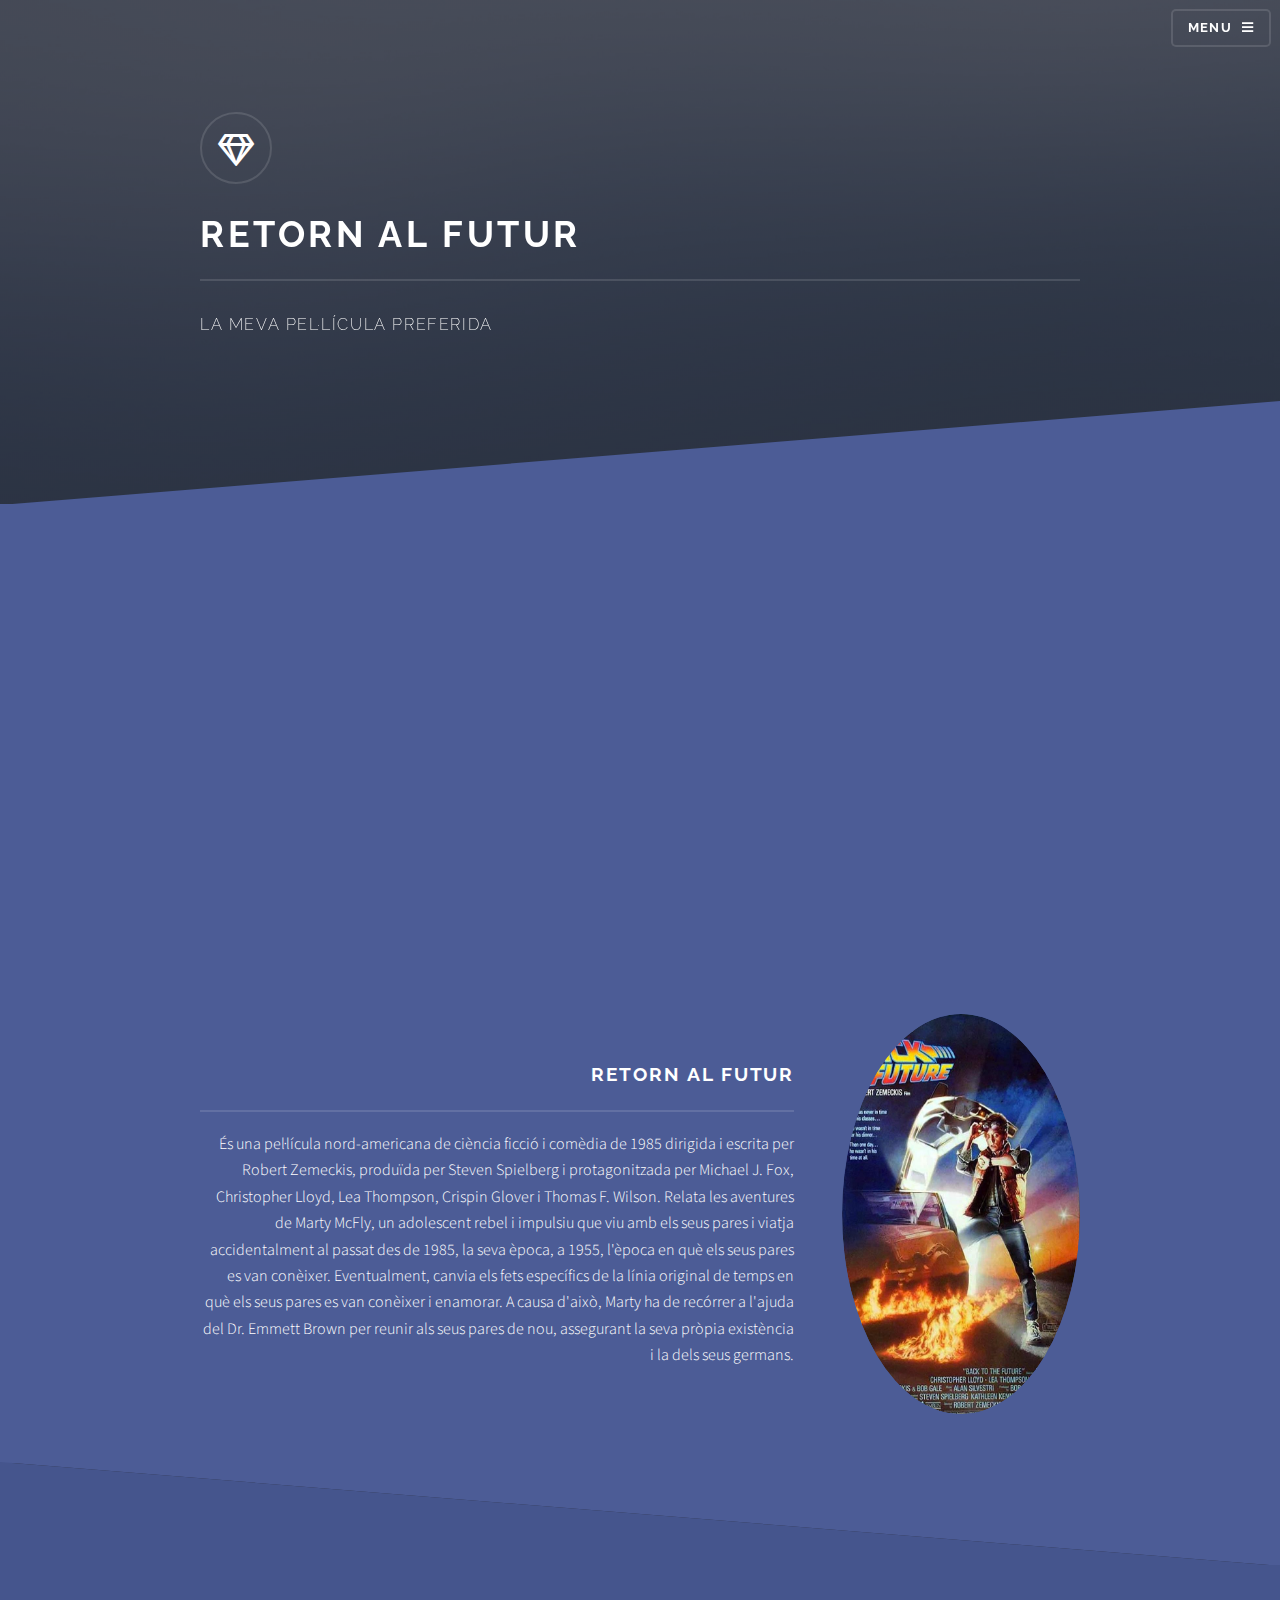
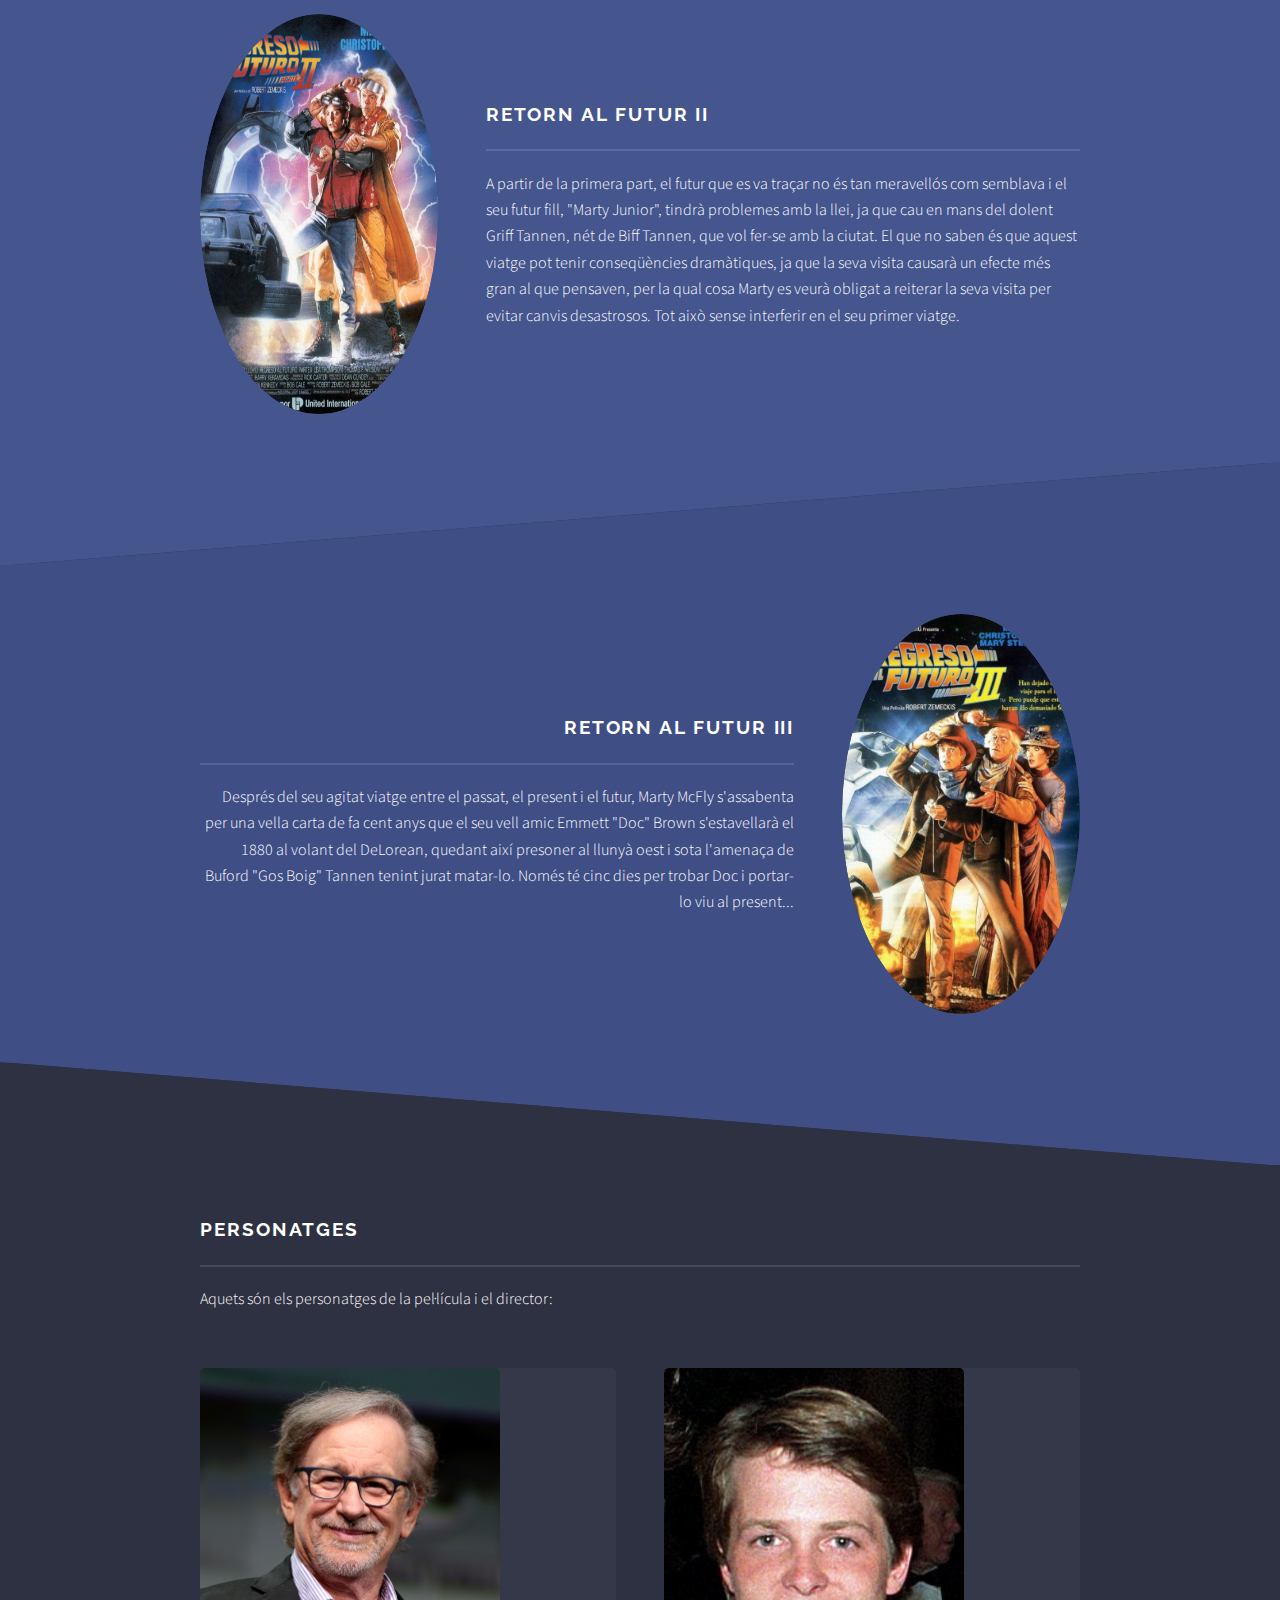
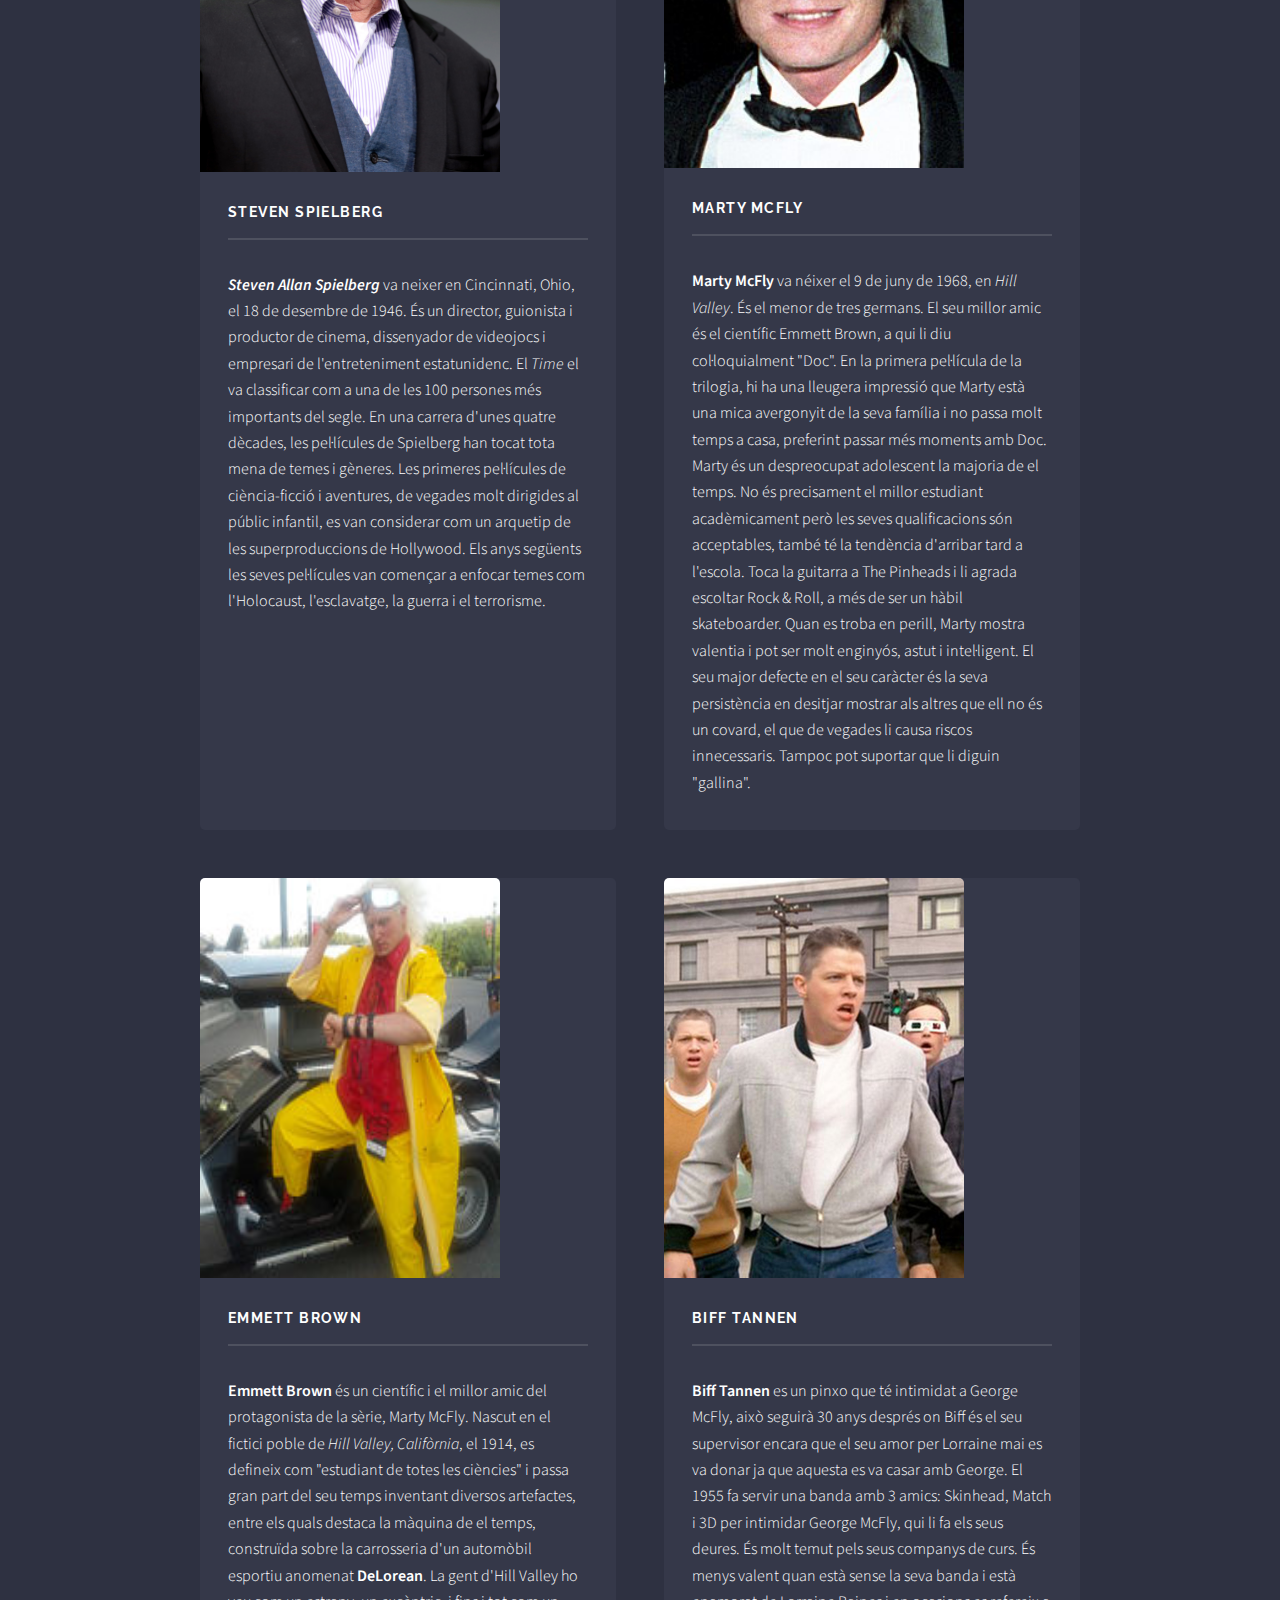
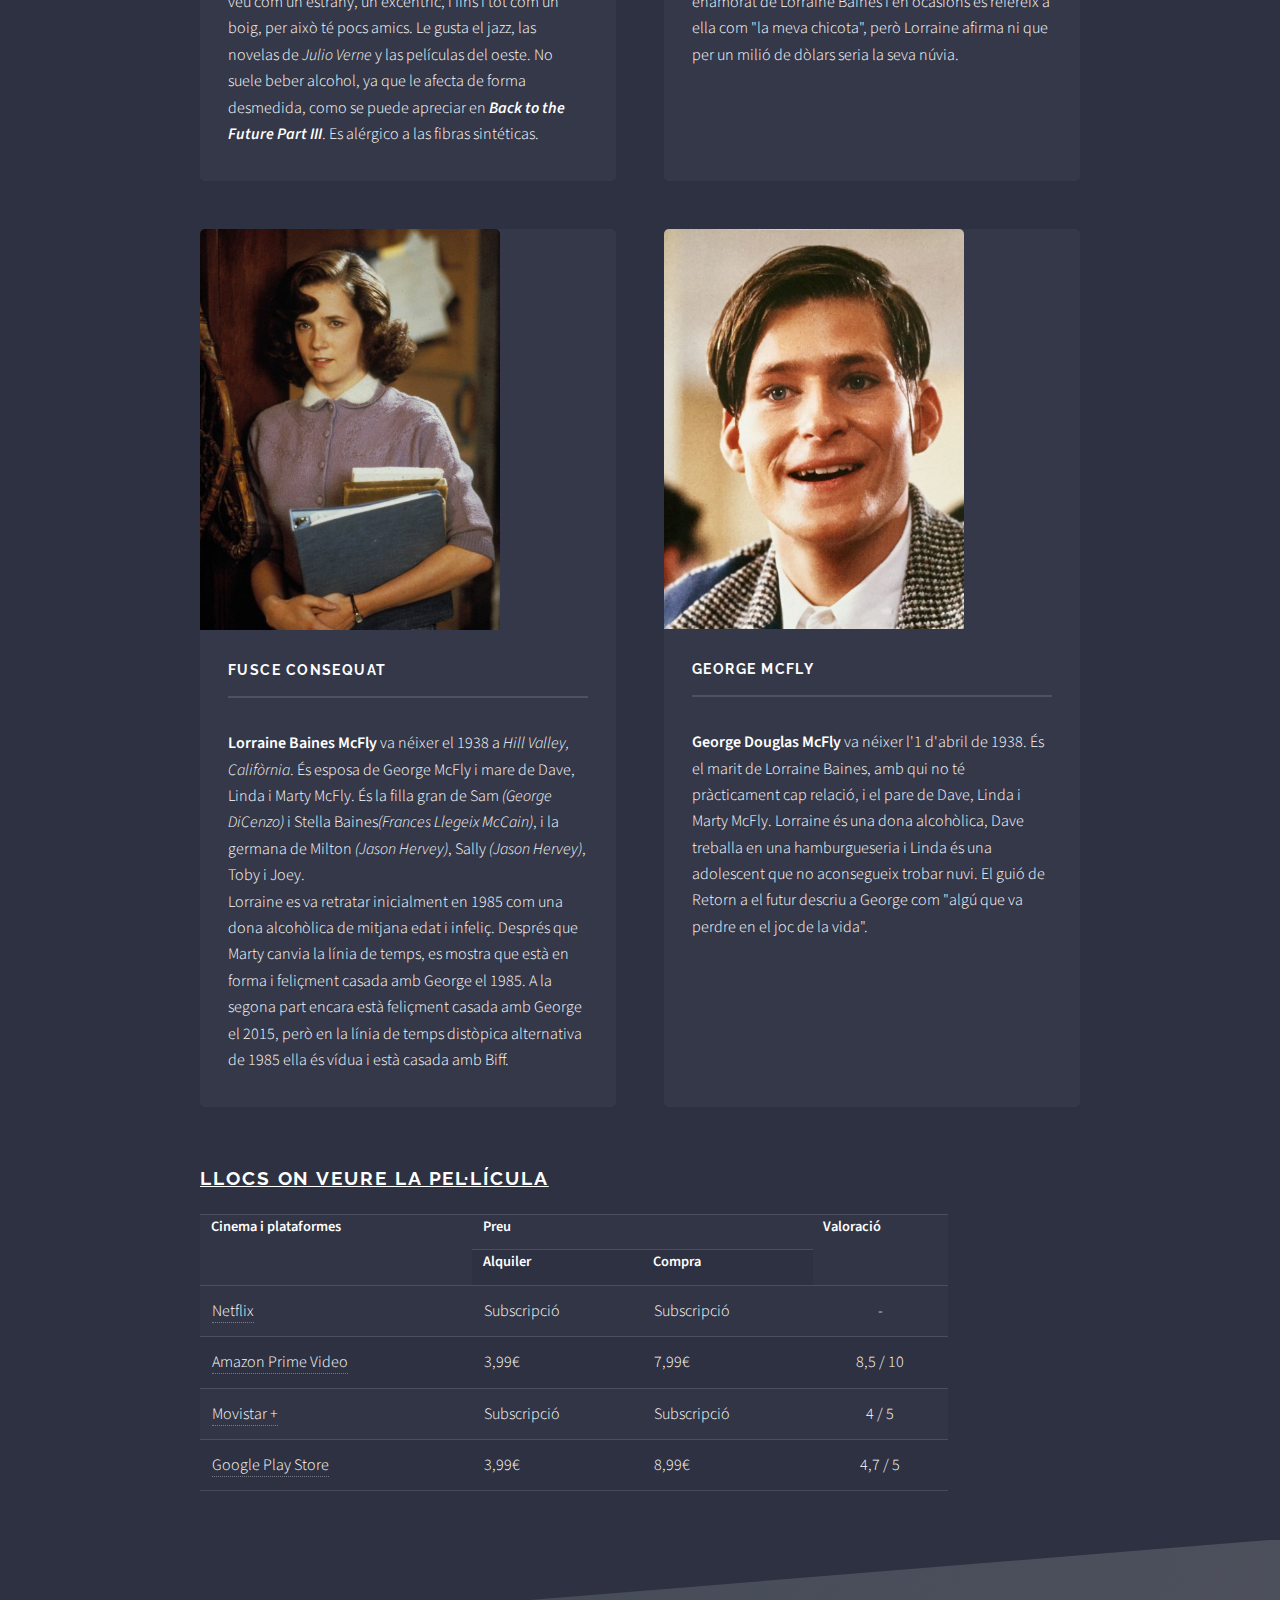
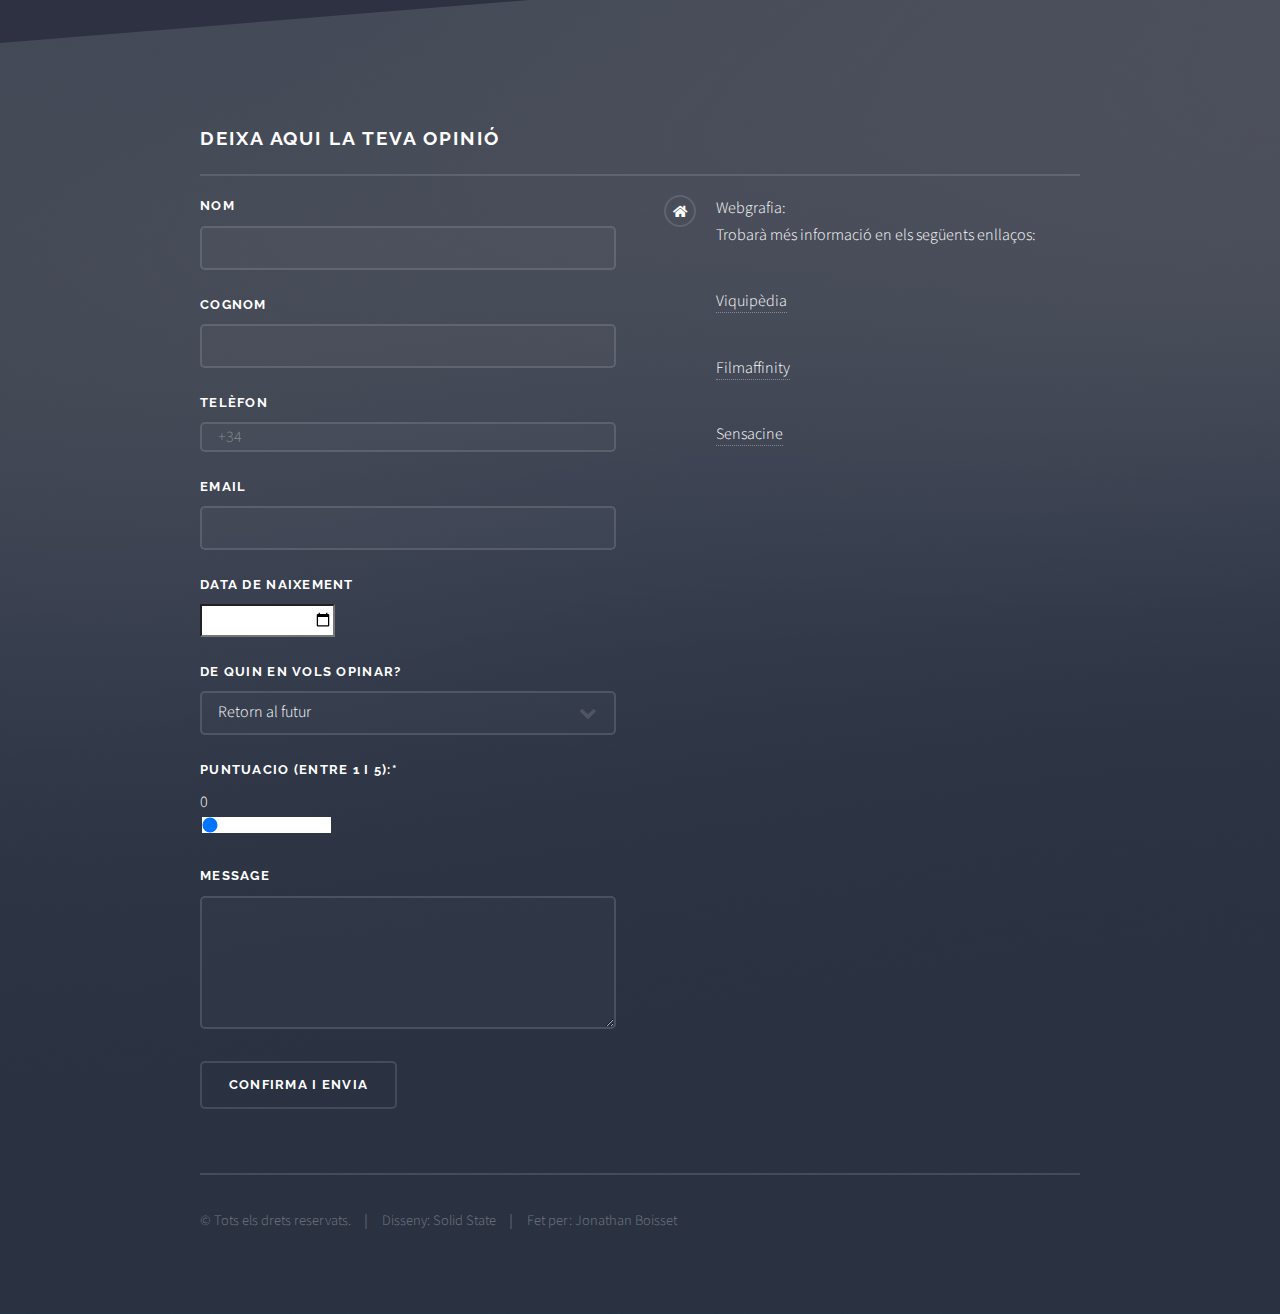
==== commit a3268ef9: "Versió final" ====
--- a/Practica4-CSS/Part2/index.html
+++ b/Practica4-CSS/Part2/index.html
@@ -31,10 +31,10 @@
 							<h2>Menu</h2>
 							<ul class="links">
 								<li><a href="#">Inici</a></li>
-								<li><a href="#">Biografíes</a></li>
-								<li><a href="#">Plataformes</a></li>
-								<li><a href="#">Trailer</a></li>
-								<li><a href="#">Opinións</a></li>
+								<li><a href="#one">Trilogia</a></li>
+								<li><a href="#four">Biografíes</a></li>
+								<li><a href="#cinemes">Plataformes</a></li>
+								<li><a href="#footer">Opinións</a></li>
 							</ul>
 							<a href="#" class="close">Close</a>
 						</div>
@@ -54,12 +54,16 @@
 
 						<!-- One -->
 							<section id="one" class="wrapper spotlight style1">
+								<p align="center">
+									<iframe width="620" height="420" src="https://www.youtube.com/embed/WRrCVyT09ow">
+									</iframe>
+								</p>
 								<div class="inner">
-									<a href="#" class="image"><img src="images/pic01.jpg" alt="" /></a>
+									<a href="#" class="image"><img src="images/Portada.jpg" /></a>
 									<div class="content">
-										<h2 class="major">Magna arcu feugiat</h2>
-										<p>Lorem ipsum dolor sit amet, etiam lorem adipiscing elit. Cras turpis ante, nullam sit amet turpis non, sollicitudin posuere urna. Mauris id tellus arcu. Nunc vehicula id nulla dignissim dapibus. Nullam ultrices, neque et faucibus viverra, ex nulla cursus.</p>
-										<a href="#" class="special">Learn more</a>
+										<h2 class="major">Retorn al futur</h2>
+										<p>És una pel·lícula nord-americana de ciència ficció i comèdia de 1985 dirigida i escrita per Robert Zemeckis, produïda per Steven Spielberg i protagonitzada per Michael J. Fox, Christopher Lloyd, Lea Thompson, Crispin Glover i Thomas F. Wilson.
+										   Relata les aventures de Marty McFly, un adolescent rebel i impulsiu que viu amb els seus pares i viatja accidentalment al passat des de 1985, la seva època, a 1955, l'època en què els seus pares es van conèixer. Eventualment, canvia els fets específics de la línia original de temps en què els seus pares es van conèixer i enamorar. A causa d'això, Marty ha de recórrer a l'ajuda del Dr. Emmett Brown per reunir als seus pares de nou, assegurant la seva pròpia existència i la dels seus germans.</p>
 									</div>
 								</div>
 							</section>
@@ -67,11 +71,10 @@
 						<!-- Two -->
 							<section id="two" class="wrapper alt spotlight style2">
 								<div class="inner">
-									<a href="#" class="image"><img src="images/pic02.jpg" alt="" /></a>
+									<a href="#" class="image"><img src="images/Portadall.jpg" alt="" /></a>
 									<div class="content">
-										<h2 class="major">Tempus adipiscing</h2>
-										<p>Lorem ipsum dolor sit amet, etiam lorem adipiscing elit. Cras turpis ante, nullam sit amet turpis non, sollicitudin posuere urna. Mauris id tellus arcu. Nunc vehicula id nulla dignissim dapibus. Nullam ultrices, neque et faucibus viverra, ex nulla cursus.</p>
-										<a href="#" class="special">Learn more</a>
+										<h2 class="major">Retorn al futur II</h2>
+										<p>A partir de la primera part, el futur que es va traçar no és tan meravellós com semblava i el seu futur fill, "Marty Junior", tindrà problemes amb la llei, ja que cau en mans del dolent Griff Tannen, nét de Biff Tannen, que vol fer-se amb la ciutat. El que no saben és que aquest viatge pot tenir conseqüències dramàtiques, ja que la seva visita causarà un efecte més gran al que pensaven, per la qual cosa Marty es veurà obligat a reiterar la seva visita per evitar canvis desastrosos. Tot això sense interferir en el seu primer viatge.</p>
 									</div>
 								</div>
 							</section>
@@ -79,11 +82,10 @@
 						<!-- Three -->
 							<section id="three" class="wrapper spotlight style3">
 								<div class="inner">
-									<a href="#" class="image"><img src="images/pic03.jpg" alt="" /></a>
+									<a href="#" class="image"><img src="images/regreso-futuro-iii.jpg" alt="" /></a>
 									<div class="content">
-										<h2 class="major">Nullam dignissim</h2>
-										<p>Lorem ipsum dolor sit amet, etiam lorem adipiscing elit. Cras turpis ante, nullam sit amet turpis non, sollicitudin posuere urna. Mauris id tellus arcu. Nunc vehicula id nulla dignissim dapibus. Nullam ultrices, neque et faucibus viverra, ex nulla cursus.</p>
-										<a href="#" class="special">Learn more</a>
+										<h2 class="major">Retorn al futur III</h2>
+										<p>Després del seu agitat viatge entre el passat, el present i el futur, Marty McFly s'assabenta per una vella carta de fa cent anys que el seu vell amic Emmett "Doc" Brown s'estavellarà el 1880 al volant del DeLorean, quedant així presoner al llunyà oest i sota l'amenaça de Buford "Gos Boig" Tannen tenint jurat matar-lo. Només té cinc dies per trobar Doc i portar-lo viu al present...</p>
 									</div>
 								</div>
 							</section>
@@ -91,56 +93,190 @@
 						<!-- Four -->
 							<section id="four" class="wrapper alt style1">
 								<div class="inner">
-									<h2 class="major">Vitae phasellus</h2>
-									<p>Cras mattis ante fermentum, malesuada neque vitae, eleifend erat. Phasellus non pulvinar erat. Fusce tincidunt, nisl eget mattis egestas, purus ipsum consequat orci, sit amet lobortis lorem lacus in tellus. Sed ac elementum arcu. Quisque placerat auctor laoreet.</p>
+									<h2 class="major">Personatges</h2>
+									<p>Aquets són els personatges de la pel·lícula i el director:</p>
 									<section class="features">
 										<article>
-											<a href="#" class="image"><img src="images/pic04.jpg" alt="" /></a>
-											<h3 class="major">Sed feugiat lorem</h3>
-											<p>Lorem ipsum dolor sit amet, consectetur adipiscing vehicula id nulla dignissim dapibus ultrices.</p>
-											<a href="#" class="special">Learn more</a>
-										</article>
-										<article>
-											<a href="#" class="image"><img src="images/pic05.jpg" alt="" /></a>
-											<h3 class="major">Nisl placerat</h3>
-											<p>Lorem ipsum dolor sit amet, consectetur adipiscing vehicula id nulla dignissim dapibus ultrices.</p>
-											<a href="#" class="special">Learn more</a>
-										</article>
-										<article>
-											<a href="#" class="image"><img src="images/pic06.jpg" alt="" /></a>
-											<h3 class="major">Ante fermentum</h3>
-											<p>Lorem ipsum dolor sit amet, consectetur adipiscing vehicula id nulla dignissim dapibus ultrices.</p>
-											<a href="#" class="special">Learn more</a>
-										</article>
-										<article>
-											<a href="#" class="image"><img src="images/pic07.jpg" alt="" /></a>
+											<a href="#" class="image"><img src="images/SS.jpg" alt="" /></a>
+											<h3 class="major">Steven Spielberg</h3>
+											<p><p><b><i>Steven Allan Spielberg</i></b> va neixer en Cincinnati, Ohio, el 18 de desembre de 1946.
+												És un director, guionista i productor de cinema, dissenyador de videojocs i empresari de
+												l'entreteniment estatunidenc. El <i>Time</i> el va classificar com a una
+												de les 100 persones més importants del segle. En una carrera d'unes quatre dècades, les
+												pel·lícules de Spielberg han tocat tota mena de temes i gèneres. Les primeres pel·lícules de
+												ciència-ficció i aventures, de vegades molt dirigides al públic infantil, es van considerar com
+												un arquetip de les superproduccions de Hollywood. Els anys següents les seves pel·lícules van
+												començar a enfocar temes com l'Holocaust, l'esclavatge, la guerra i el terrorisme.</p></p>
+
+										</article>
+										<article>
+											<a href="#" class="image"><img src="images/McFly.jpg" alt="" /></a>
+											<h3 class="major">Marty McFly</h3>
+											<p><p><b>Marty McFly</b> va néixer el 9 de juny de 1968, en <i>Hill Valley</i>. És el menor de tres
+												germans.
+												El seu millor amic és el científic Emmett Brown, a qui li diu col·loquialment "Doc".
+												En la primera pel·lícula de la trilogia, hi ha una lleugera impressió que Marty està
+												una mica avergonyit de la seva família i no passa molt temps a casa, preferint passar
+												més moments amb Doc. Marty és un despreocupat adolescent la majoria de el temps.
+												No és precisament el millor estudiant acadèmicament però les seves qualificacions són
+												acceptables, també té la tendència d'arribar tard a l'escola. Toca la guitarra a
+												The Pinheads i li agrada escoltar Rock & Roll, a més de ser un hàbil skateboarder.
+												Quan es troba en perill, Marty mostra valentia i pot ser molt enginyós, astut i
+												intel·ligent. El seu major defecte en el seu caràcter és la seva persistència en
+												desitjar mostrar als altres que ell no és un covard, el que de vegades li causa
+												riscos innecessaris. Tampoc pot suportar que li diguin "gallina".</p></p>
+
+										</article>
+										<article>
+											<a href="#" class="image"><img src="images/Doc.jpg" alt="" /></a>
+											<h3 class="major">Emmett Brown</h3>
+											<p><p><b>Emmett Brown</b> és un científic i el millor amic del protagonista de la sèrie, Marty McFly.
+												Nascut en el fictici poble de <i>Hill Valley, Califòrnia</i>, el 1914, es defineix com "estudiant
+												de totes les ciències" i passa gran part del seu temps inventant diversos artefactes,
+												entre els quals destaca la màquina de el temps, construïda sobre la carrosseria d'un
+												automòbil esportiu anomenat <b>DeLorean</b>. La gent d'Hill Valley ho veu com un estrany,
+												un excèntric, i fins i tot com un boig, per això té pocs amics. Le gusta el jazz,
+												las novelas de <i>Julio Verne</i> y las películas del oeste. No suele beber alcohol, ya que le
+												afecta
+												de forma desmedida, como se puede apreciar en <b><i>Back to the Future Part III</i></b>. Es alérgico
+												a las
+												fibras sintéticas.</p></p>
+
+										</article>
+										<article>
+											<a href="#" class="image"><img src="images/Biff.jpg" alt="" /></a>
+											<h3 class="major">Biff Tannen</h3>
+											<p><p><b>Biff Tannen</b> es un pinxo que té intimidat a George McFly, això seguirà 30 anys després on Biff
+												és el
+												seu supervisor encara que el seu amor
+												per Lorraine mai es va donar ja que aquesta es va casar amb George. El 1955 fa servir una banda amb
+												3 amics:
+												Skinhead, Match i 3D per intimidar
+												George McFly, qui li fa els seus deures. És molt temut pels seus companys de curs. És menys valent
+												quan està
+												sense la seva banda i està enamorat
+												de Lorraine Baines i en ocasions es refereix a ella com "la meva chicota", però Lorraine afirma ni
+												que per
+												un milió de dòlars seria la seva núvia.</p></p>
+
+										</article>
+										<article>
+											<a href="#" class="image"><img src="images/Lorraine.jpg" alt="" /></a>
 											<h3 class="major">Fusce consequat</h3>
-											<p>Lorem ipsum dolor sit amet, consectetur adipiscing vehicula id nulla dignissim dapibus ultrices.</p>
-											<a href="#" class="special">Learn more</a>
+											<p><p><b>Lorraine Baines McFly</b> va néixer el 1938 a <i>Hill Valley, Califòrnia</i>. És esposa de George
+												McFly i
+												mare de Dave, Linda i Marty McFly.
+												És la filla gran de Sam <i>(George DiCenzo)</i> i Stella Baines<i>(Frances Llegeix McCain)</i>, i la
+												germana
+												de Milton <i>(Jason Hervey)</i>,
+												Sally <i>(Jason Hervey)</i>, Toby i Joey.
+												<br>
+												Lorraine es va retratar inicialment en 1985 com una dona alcohòlica de mitjana edat i infeliç.
+												Després que
+												Marty canvia la línia de temps,
+												es mostra que està en forma i feliçment casada amb George el 1985. A la segona part encara està
+												feliçment
+												casada amb George el 2015, però en
+												la línia de temps distòpica alternativa de 1985 ella és vídua i està casada amb Biff.</p></p>
+
+										</article>
+										<article>
+											<a href="#" class="image"><img src="images/GeorgeMc.jpg" alt="" /></a>
+											<h3 class="major">George McFly</h3>
+											<p><p><b>George Douglas McFly</b> va néixer l'1 d'abril de 1938. És el marit de Lorraine Baines, amb qui
+												no té pràcticament cap relació, i el pare de Dave, Linda i Marty McFly. Lorraine
+												és una dona alcohòlica, Dave treballa en una hamburgueseria i Linda és una adolescent que no
+												aconsegueix trobar nuvi. El guió de Retorn a el futur descriu a George com "algú que va perdre en el
+												joc de
+												la vida".</p></p>
+
 										</article>
 									</section>
-									<ul class="actions">
-										<li><a href="#" class="button">Browse All</a></li>
-									</ul>
+									<article id="cinemes">
+										<h2><u>Llocs on veure la pel·lícula</u></h2>
+							
+										<table style="width:85%" border="1px">
+											<tr>
+												<th rowspan="2" colspan="2">Cinema i plataformes</th>
+												<th colspan="2">Preu</th>
+												<th rowspan="2" colspan="1">Valoració</th>
+											</tr>
+											<tr>
+												<th colspan="1">Alquiler</th>
+												<th colspan="1">Compra</th>
+											</tr>
+											<tr>
+												<td colspan="2"><a target="_blank" href="https://www.netflix.com/es/title/60010110">Netflix</a></td>
+												<td colspan="1">Subscripció</td>
+												<td colspan="1">Subscripció</td>
+												<td align="center" colspan="1">-</td>
+											</tr>
+											<tr>
+												<td colspan="2"><a target="_blank" href="https://www.primevideo.com/detail/Volver-al-futuro/0FO3JJKL18L628YMPPPX63TRZO?_encoding=UTF8&language=es_ES">Amazon Prime Video</a></td>
+												<td colspan="1">3,99€</td>
+												<td colspan="1">7,99€</td>
+												<td align="center" colspan="1">8,5 / 10</td>
+											</tr>
+											<tr>
+												<td colspan="2"><a target="_blank" href="https://ver.movistarplus.es/ficha/regreso-al-futuro/?id=58409&id_perfil=OTT&suscripcion=PS-CVODPCFREE,PS-FUSX0LI,PS-FUSX0PC,PS-YOPLAYPC&ui=BASE&demarcation=1">Movistar +</a></td>
+												<td colspan="1">Subscripció</td>
+												<td colspan="1">Subscripció</td>
+												<td align="center" colspan="1">4 / 5</td>
+											</tr>
+											<tr>
+												<td colspan="2"><a href="https://play.google.com/store/movies/details/Regreso_al_futuro?id=XChfDp0EFwI" target="_blank">Google Play Store</a></td>
+												<td colspan="1">3,99€</td>
+												<td colspan="1">8,99€</td>
+												<td align="center" colspan="1">4,7 / 5</td>
+											</tr>
+										</table>
+									</article>
 								</div>
 							</section>
-
 					</section>
 
 				<!-- Footer -->
 					<section id="footer">
 						<div class="inner">
-							<h2 class="major">Get in touch</h2>
-							<p>Cras mattis ante fermentum, malesuada neque vitae, eleifend erat. Phasellus non pulvinar erat. Fusce tincidunt, nisl eget mattis egestas, purus ipsum consequat orci, sit amet lobortis lorem lacus in tellus. Sed ac elementum arcu. Quisque placerat auctor laoreet.</p>
+							<h2 class="major">Deixa aqui la teva opinió</h2>
 							<form method="post" action="#">
 								<div class="fields">
 									<div class="field">
-										<label for="name">Name</label>
-										<input type="text" name="name" id="name" />
+										<label for="name">Nom</label>
+										<input type="text" name="name" id="name" required/>
+									</div>
+									<div class="field">
+										<label for="name">Cognom</label>
+										<input type="text" name="cognom" id="cognom" required/>
+									</div>
+									<div class="field">
+										<label for="telefon">Telèfon</label>
+										<input type="tel" name="telefon" placeholder="+34" maxlength="12"
+											pattern="[0-9]{3}-[0-9]{2}-[0-9]{3}">
 									</div>
 									<div class="field">
 										<label for="email">Email</label>
-										<input type="email" name="email" id="email" />
+										<input type="email" name="email" id="email" required/>
+									</div>
+									<div class="field">
+										<label for="edat">Data de naixement</label>
+										<input type="date" name="edat">
+									</div>
+									<div class="field">
+										<label for="pelicula">De quin en vols opinar?</label>
+										<select name="pelicula">
+											<option>Retorn al futur</option>
+											<option>Retorn al futur II</option>
+											<option>Retorn al futur III</option>
+										</select>
+									</div>
+									<div class="field">
+										<label for="puntuacio">Puntuacio (entre 1 i 5):*</label>
+										<output name="slider_output1" id="slider_output1" for="form_slider1">0</output>
+										<br>
+										<input type="range" class="form_slider1" name="form_slider1" id="form_slider1" value="0" min="1"
+											max="5" step="0.5" oninput="slider_output1.value=form_slider1.value"
+											onchange="slider_output1.value=value" />
 									</div>
 									<div class="field">
 										<label for="message">Message</label>
@@ -148,23 +284,20 @@
 									</div>
 								</div>
 								<ul class="actions">
-									<li><input type="submit" value="Send Message" /></li>
+									<li><input type="submit" value="Confirma i envia" /></li>
 								</ul>
 							</form>
 							<ul class="contact">
 								<li class="icon solid fa-home">
-									Untitled Inc<br />
-									1234 Somewhere Road Suite #2894<br />
-									Nashville, TN 00000-0000
+									Webgrafia: <br>
+									Trobarà més informació en els següents enllaços:
 								</li>
-								<li class="icon solid fa-phone">(000) 000-0000</li>
-								<li class="icon solid fa-envelope"><a href="#">information@untitled.tld</a></li>
-								<li class="icon brands fa-twitter"><a href="#">twitter.com/untitled-tld</a></li>
-								<li class="icon brands fa-facebook-f"><a href="#">facebook.com/untitled-tld</a></li>
-								<li class="icon brands fa-instagram"><a href="#">instagram.com/untitled-tld</a></li>
+								<li><a href="https://ca.wikipedia.org/wiki/Retorn_al_futur" target="_blank">Viquipèdia</a></li>
+								<li><a href="https://www.filmaffinity.com/es/film309023.html" target="_blank">Filmaffinity</a></li>
+								<li><a href="https://www.sensacine.com/peliculas/pelicula-448/" target="_blank">Sensacine</a></li>
 							</ul>
 							<ul class="copyright">
-								<li>&copy; Untitled Inc. All rights reserved.</li><li>Design: Solid State</li><li>Made by: Jonathan Boisset</li>
+								<li>&copy; Tots els drets reservats.</li><li>Disseny: Solid State</li><li>Fet per: Jonathan Boisset</li>
 							</ul>
 						</div>
 					</section>
--- a/Practica4-CSS/Part2/assets/css/main.css
+++ b/Practica4-CSS/Part2/assets/css/main.css
@@ -1,10 +1,10 @@
 @import url(fontawesome-all.min.css);
 @import url("https://fonts.googleapis.com/css?family=Raleway:200,700|Source+Sans+Pro:300,600,300italic,600italic");
 
-/*
-	Solid State by HTML5 UP
-	html5up.net | @ajlkn
-	Free for personal and commercial use under the CCA 3.0 license (html5up.net/license)
+/*
+	Solid State by HTML5 UP
+	html5up.net | @ajlkn
+	Free for personal and commercial use under the CCA 3.0 license (html5up.net/license)
 */
 
 html, body, div, span, applet, object,
@@ -101,11 +101,11 @@
 	body {
 		background-color: #2e3141;
 		background-image: linear-gradient(to top, rgba(46, 49, 65, 0.8), rgba(46, 49, 65, 0.8)), url("../../images/bg.jpg");
-		background-size: auto,+		background-size: auto,
  cover;
-		background-attachment: fixed,+		background-attachment: fixed,
  fixed;
-		background-position: center,+		background-position: center,
  center;
 	}
 
@@ -2421,6 +2421,9 @@
 		.image img {
 			border-radius: 5px;
 			display: block;
+			max-width: 300px;
+			min-height: 400px;
+			min-height: 400px;
 		}
 
 		.image.left, .image.right {
@@ -3467,9 +3470,9 @@
 				padding: 7em 0 8.25em 0 ;
 				background-color: #2e3141;
 				background-image: linear-gradient(to top, rgba(46, 49, 65, 0.8), rgba(46, 49, 65, 0.8)), url("../../images/bg.jpg");
-				background-size: auto,+				background-size: auto,
  cover;
-				background-position: center,+				background-position: center,
  center;
 				margin-bottom: -6.5em;
 			}
@@ -3579,9 +3582,9 @@
 			padding: 9em 0 6.25em 0 ;
 			background-color: #2e3141;
 			background-image: linear-gradient(to top, rgba(46, 49, 65, 0.8), rgba(46, 49, 65, 0.8)), url("../../images/bg.jpg");
-			background-size: auto,+			background-size: auto,
  cover;
-			background-position: center,+			background-position: center,
  0% 30%;
 			margin-bottom: -6.5em;
 		}
@@ -3592,9 +3595,9 @@
 
 		#wrapper > header {
 			padding: 11em 3em 7.375em 3em ;
-			background-size: auto,+			background-size: auto,
  cover;
-			background-position: center,+			background-position: center,
  0% 0%;
 			margin-bottom: -4.75em;
 		}
@@ -3609,7 +3612,7 @@
 
 		#wrapper > header {
 			padding: 6.5em 2em 3em 2em ;
-			background-size: auto,+			background-size: auto,
  125%;
 			margin-bottom: -2.5em;
 		}
@@ -4072,9 +4075,9 @@
 		#footer {
 			background-color: #2e3141;
 			background-image: linear-gradient(to top, rgba(46, 49, 65, 0.8), rgba(46, 49, 65, 0.8)), url("../../images/bg.jpg");
-			background-size: auto,+			background-size: auto,
  cover;
-			background-position: center,+			background-position: center,
  center;
 			margin-top: -6.5em;
 			padding-top: 6.5em;
